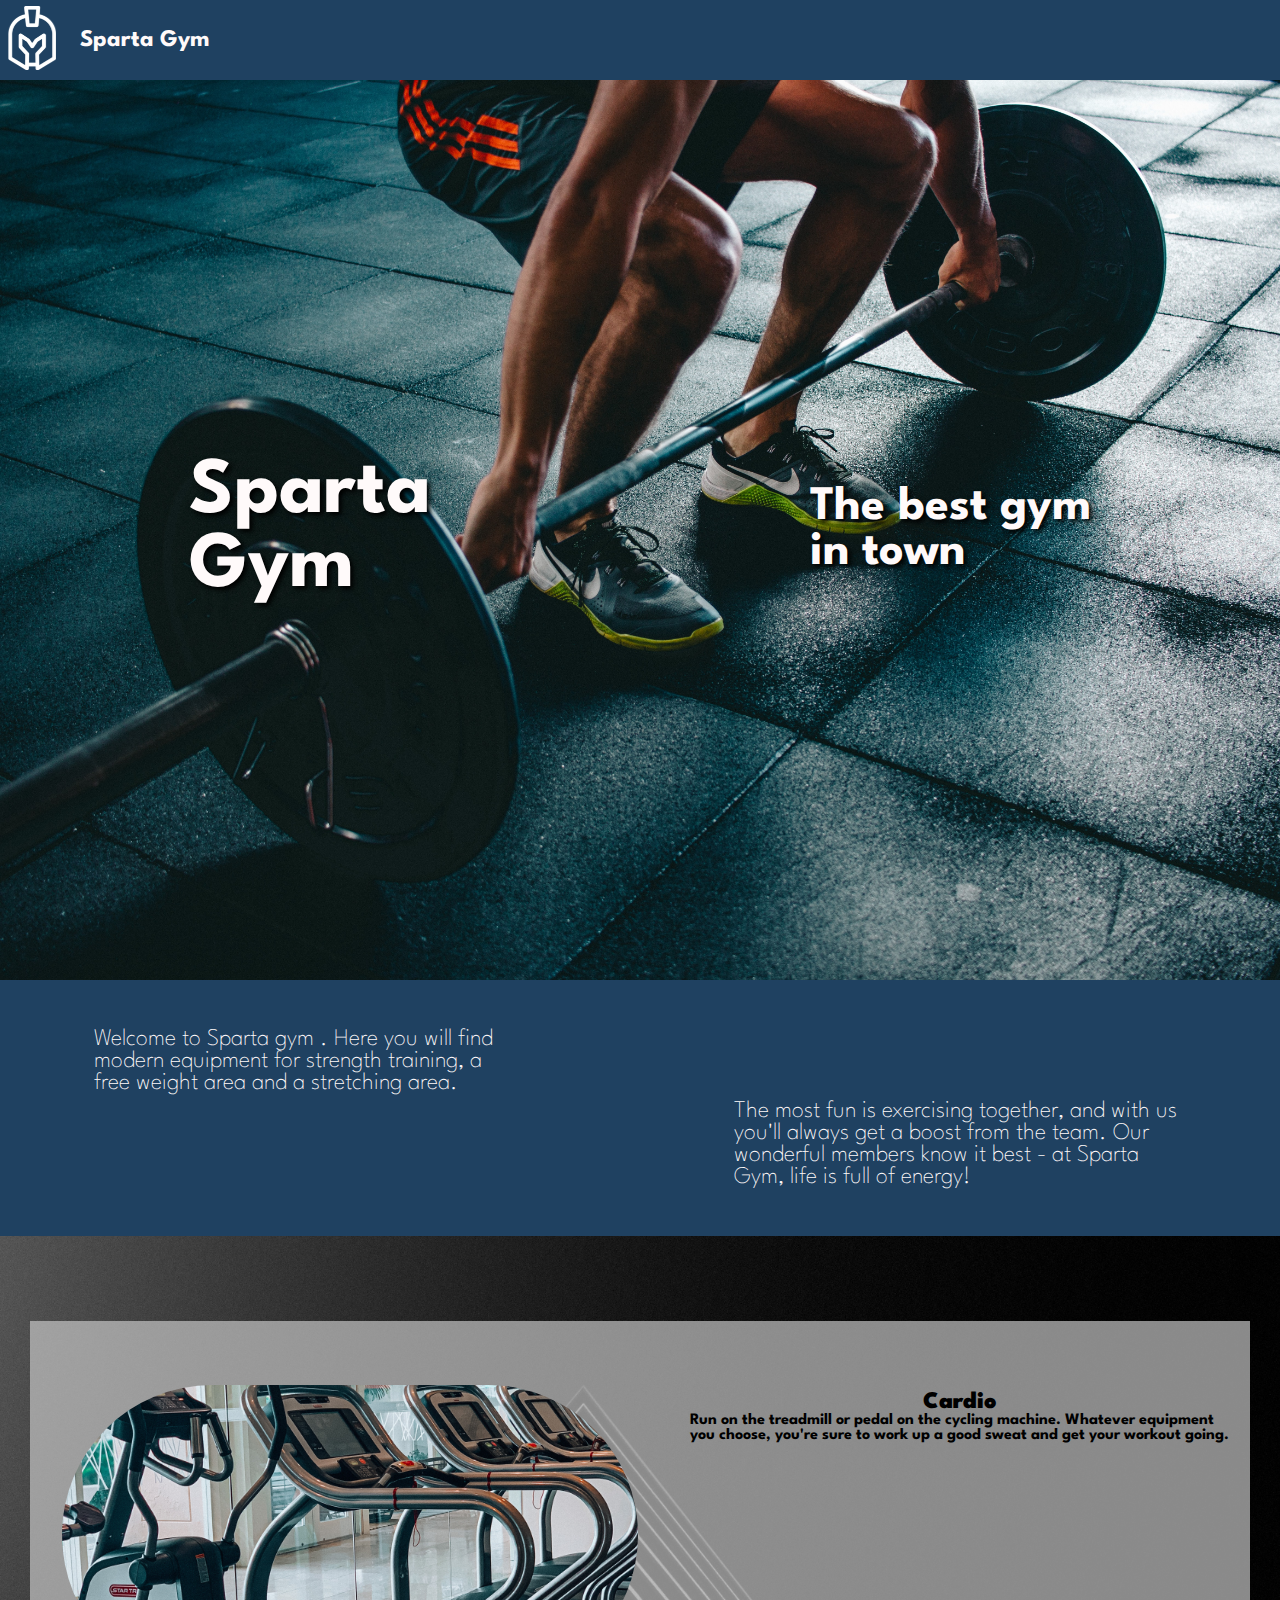
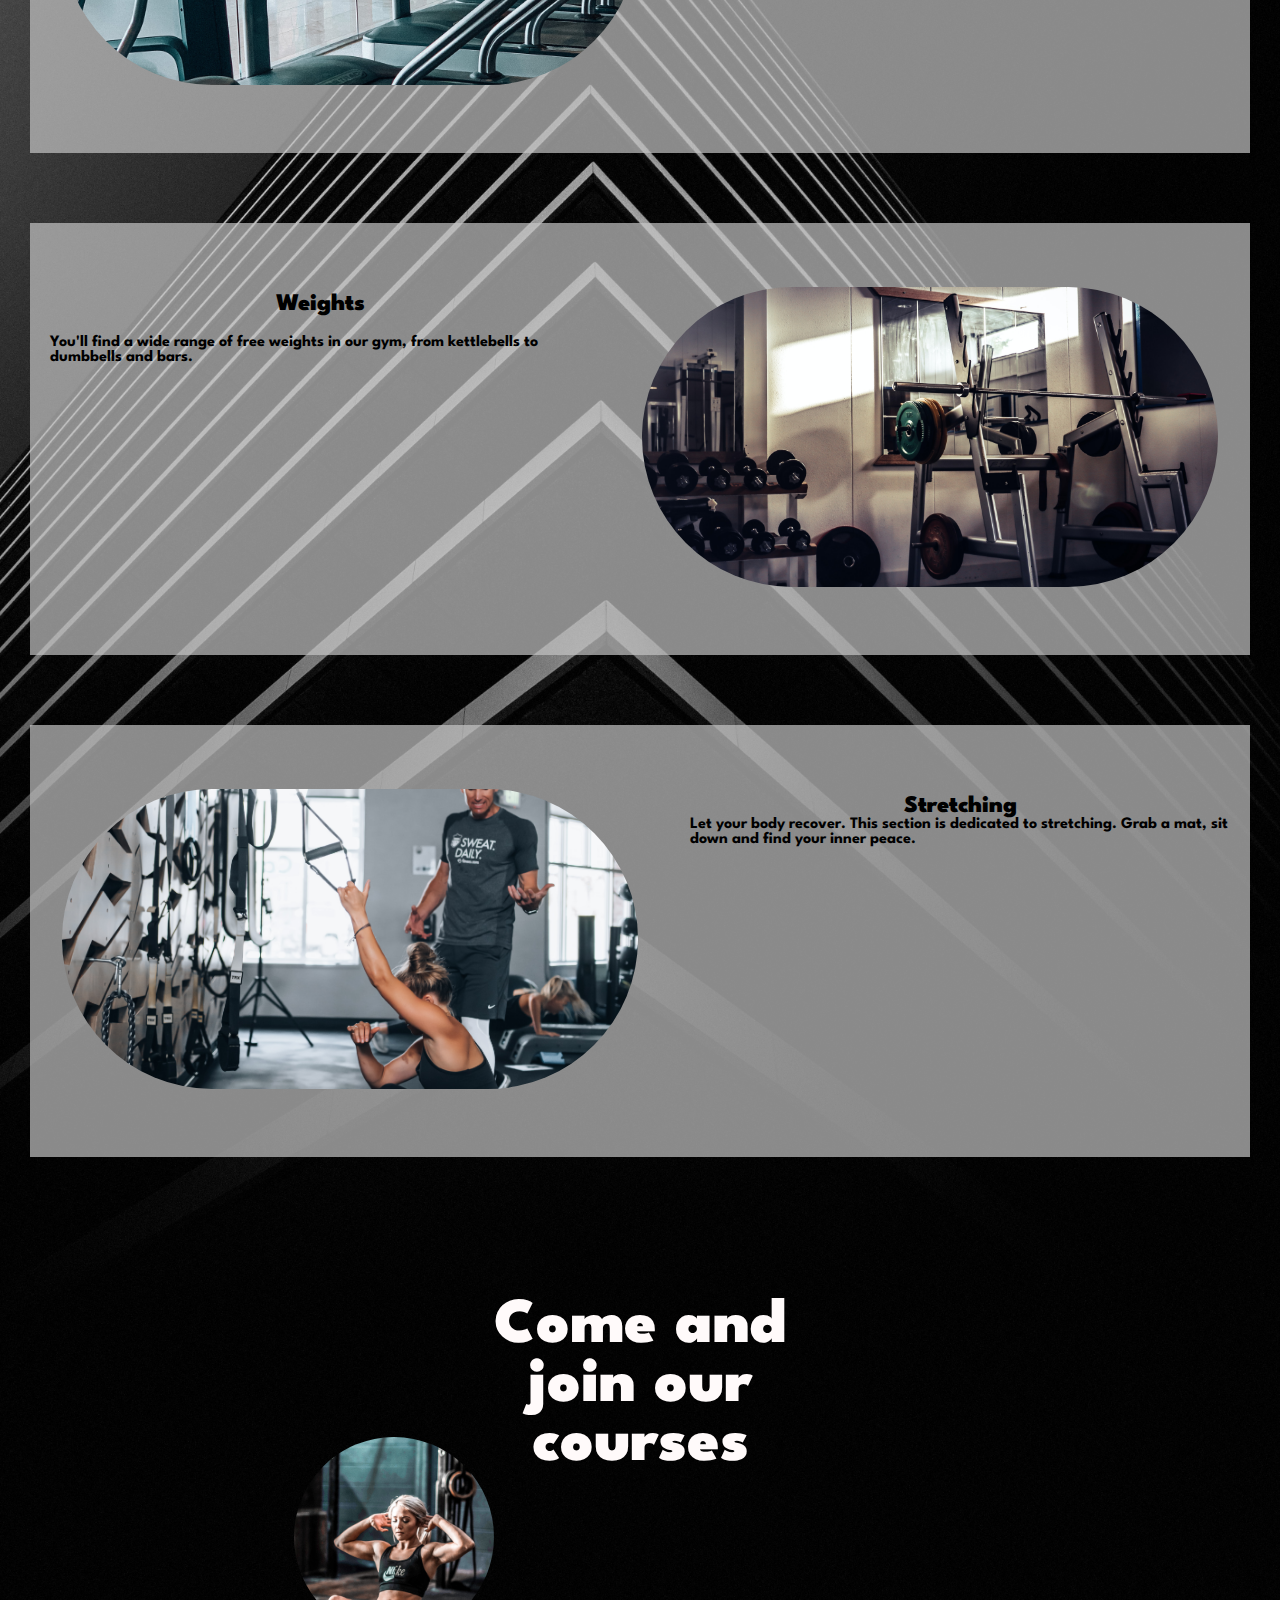
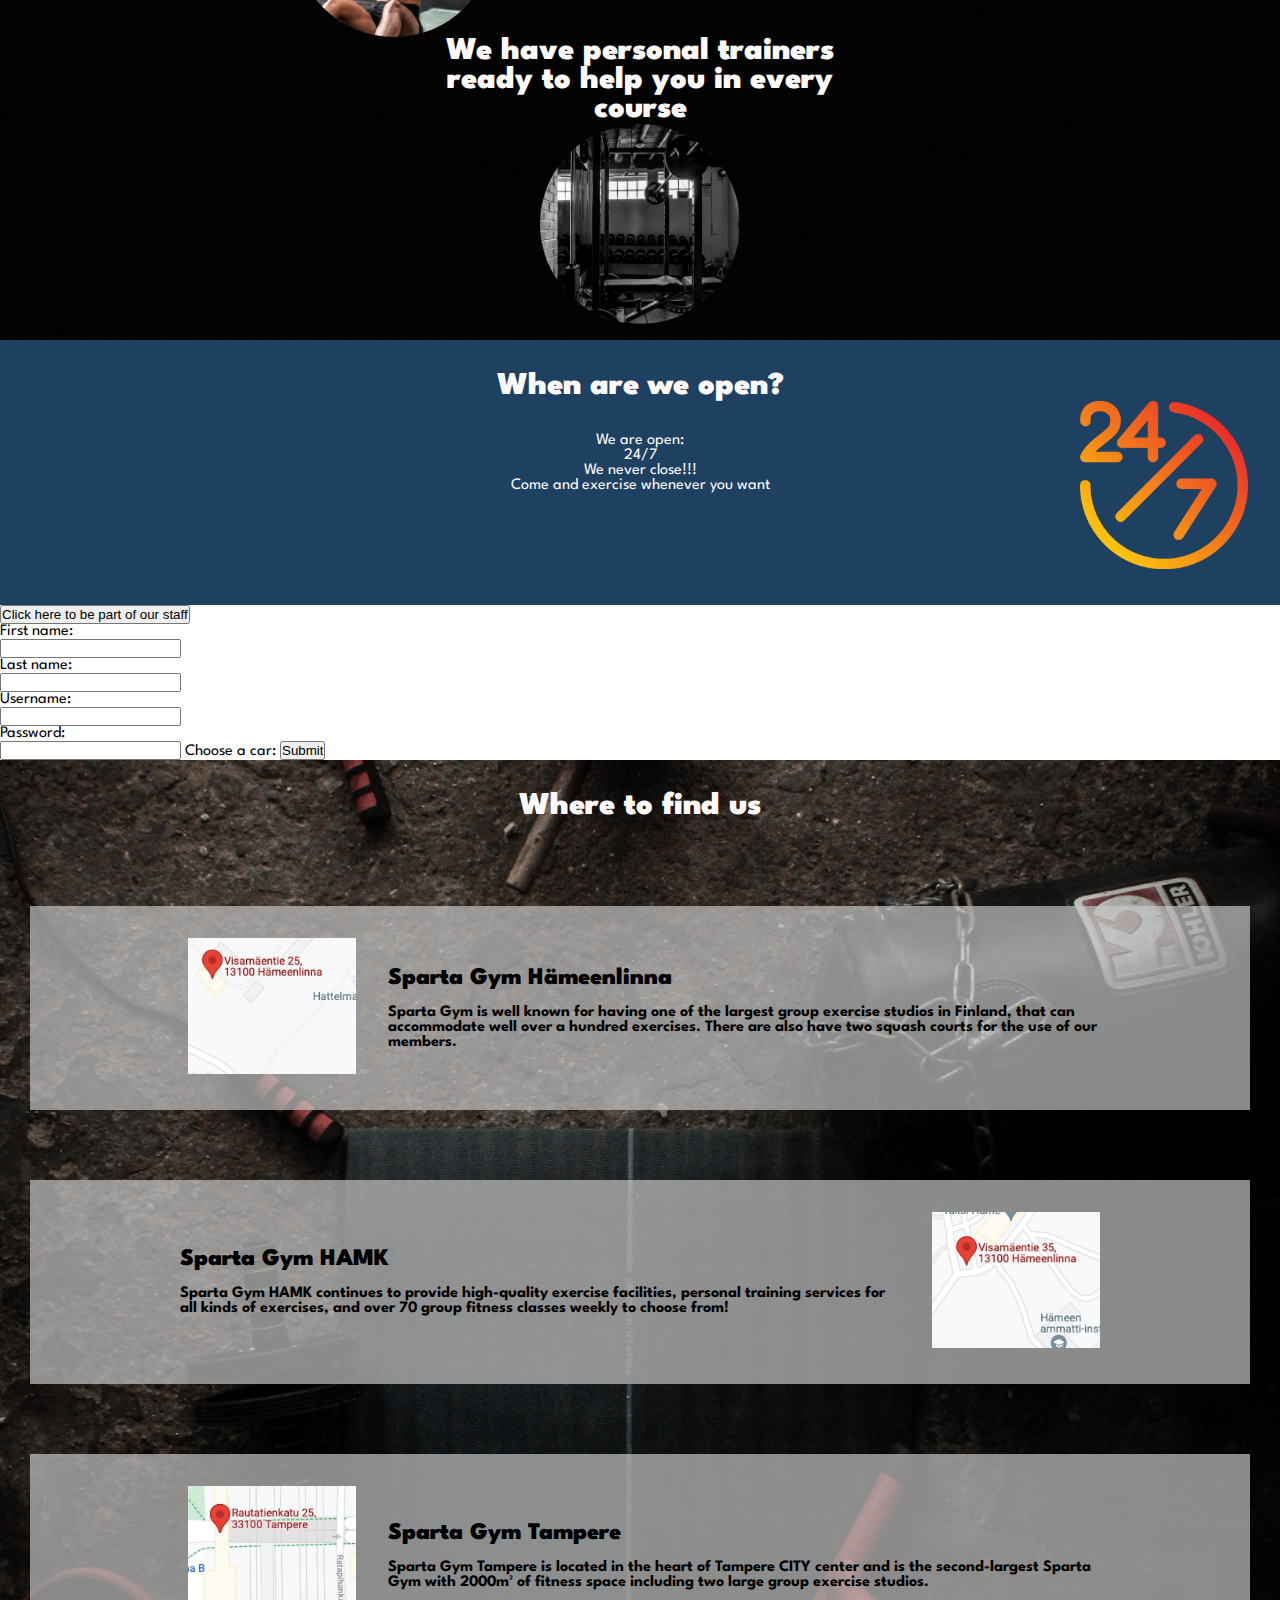
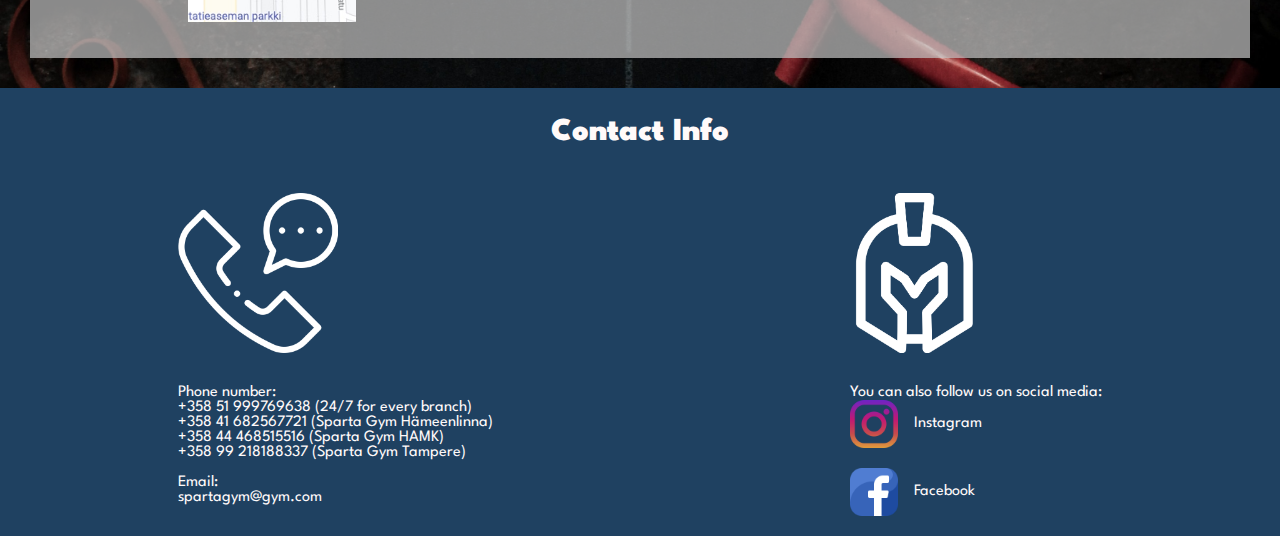
==== index.html @ ab19d2c0 "trying to make javaSript work" ====
<!DOCTYPE html>
<html lang="en">
<head>
    <meta charset="UTF-8">
    <meta http-equiv="X-UA-Compatible" content="IE=edge">
    <meta name="viewport" content="width=device-width, initial-scale=1.0">
    
    <link rel="stylesheet" href="/Css/CssStyling.css">
    <title>Sparta Gym</title>
    <link rel="stylesheet" href="/Css/project1.css">
    <link rel="stylesheet" href="/Css/csshanna.css">
</head>

<body>
    <header>
        <div class="logo-container">
          <a href=""><img class="logo" src="/images/spartan.png" alt="logo" ></a>
        </div>
        <h2 class="title"><a href="">Sparta Gym</a></h2>
    </header>
    <div class="intro-container">
        <div class="intro">Sparta<br>Gym</div>
        <div class="intro2">The best gym<br>in town</div>
    </div>

    <div class="introduction-container">
        <p class="txt1">Welcome to Sparta gym . 
            Here you will find modern equipment for strength training, a free weight area and a stretching area.</p>
        <p class="txt2">The most fun is exercising together, and with us you'll always get a boost from the team. Our wonderful members know it best - at Sparta Gym, life is full of energy!</p>   
    </div>

    <div class="middle_part">
        <div class="flex-container">
            <p><br></p>
            <div class="cardio">
                <div>
                    <img class="img_cardio" src="/images/Cardio_Image.jpg" alt="ImageCardio">
                </div>
                <div class="cardioText">
                    <h2 style="text-align: center;"><b>Cardio</b></h2>
                    <h4 >Run on the treadmill or pedal on the cycling machine. Whatever equipment you choose, you're sure to work up a good sweat and get your workout going.</h4>
                </div>
            </div>

            <div class="weights">
                <div class="weightText">
                    <h2 style="text-align: center;"><b>Weights</b></h2>
                    <h4 style="margin-top: 20px;">You'll find a wide range of free weights in our gym, from kettlebells to dumbbells and bars.</h4>
                </div>
                <div>
                    <img class="img_weight" src="/images/Weights.jpg" alt="ImageWeight">
                </div>
            </div>

            <div class="stretching">
                <div>
                    <img class="img_Stretch" src="/images/Stretching.jpg" alt="ImageStretch">
                </div>
                <div class="stretchText">
                    <h2 style="text-align: center;"><b>Stretching</b></h2>
                    <h4 >Let your body recover. This section is dedicated to stretching. Grab a mat, sit down and find your inner peace.</h4>    
                </div>
            </div>

            <div class="advertisement">
                <img class="smallImage1" src="/images/smallImage1.jpg" alt="girlDoingExercise">
                <h1 class="text1"><b>Come and<br>join our<br>courses</b></h1>
                <img class="smallImage2" src="/images/smallImage2.jpg" alt="Abs">
            </div>
            <div class="advertisement2">
                <h1 class="text2"><b>We have personal trainers<br>ready to help you in every<br>course</b></h1>
                <img style="flex-grow: 1;" class="smallImage3" src="/images/smallImage3.jpg" alt="Gym">
                <p></p>
            </div>
        </div>
    </div>
    
    <div class="openinginfo">
        <h1 class="openinfo"><b>When are we open?</b></h1>
        <div class="flex-container">
            <div class="open">
                <div>
                    <img class="openimg" style="opacity: 0;" src="/images/openimg.png" alt="Openimg">
                </div>
                <div class="textWithopen" style="flex-grow: 1;">
                    <p>We are open:<br>
                        24/7<br>
                        We never close!!!<br>
                        Come and exercise whenever you want<br></p>
                </div>
                <div>
                    <img class="openimg" src="/images/openimg.png" alt="Openimg">
                </div>
            </div>     
        </div>
    </div>

    <div class="Join us form">
        <script src="script.js">
            document.getElementById("button").onclick=newForm("formJoin");
        </script>
        <button type="button" id=""button>Click here to be part of our staff</button>
        <form class="formJoin" id="formJoin">
            <label for="fname">First name:</label><br>
            <input type="text" id="fname" name="fname"><br>
            <label for="lname">Last name:</label><br>
            <input type="text" id="lname" name="lname"><br>
            <label for="uname">Username:</label><br>
            <input type="text" id="uname" name="uname"><br>
            <label for="passw">Password:</label><br>
            <input type="text" id="passw" name="passw">
            <label for="cars">Choose a car:</label>
            <!-- <select id="cars" name="cars">
                <option value="volvo">Volvo</option>
                <option value="saab">Saab</option>
                <option value="fiat">Fiat</option>
                <option value="audi">Audi</option>
            </select> -->
            <input type="submit" value="Submit">
        </form>
    </div>

    <div class="after_middle">
        
        <h1 style="text-align: center; padding-top: 1em; color: snow;"><b>Where to find us</b></h1>
        
        <div class="flex-conainer">
            <p><br></p>
            <div class="hameenlinna">
                <div>
                   <a href="https://www.google.com/maps/place/Visamäentie+25,+13100+Hämeenlinna/@60.9809433,24.4652459,15z/data=!4m5!3m4!1s0x468e5d82758189e1:0xaae076d18a3ee01!8m2!3d60.980737!4d24.4750114"><img class="img_hml" src="/images/hmlmap.jpg" alt="hmlmap"></a>
                </div>
                <div class="hmltext">
                    <h2 ><b>Sparta Gym Hämeenlinna</b></h2>
                    <h4 style="margin-top: 1em;">Sparta Gym is well known for having one of the largest group exercise studios in Finland, that can accommodate well over a hundred exercises. There are also have two squash courts for the use of our members.</h4>
                </div>
            </div>

            <div class="hamk">
                <div class="hamktext">
                    <h2 ><b>Sparta Gym HAMK</b></h2>
                    <h4 style="margin-top: 1em;">Sparta Gym HAMK  continues to provide high-quality exercise facilities, personal training services for all kinds of exercises, and over 70 group fitness classes weekly to choose from!</h4>
                </div>
                <div>
                    <a href="https://www.google.com/maps/place/Visamäentie+25,+13100+Hämeenlinna/@60.9809433,24.4652459,15z/data=!4m5!3m4!1s0x468e5d82758189e1:0xaae076d18a3ee01!8m2!3d60.980737!4d24.4750114"><img class="img_hamk" src="/images/hamkmap.jpg" alt="hamkmap"></a>
                </div>
            </div>
    
            <div class="tre">
                <div>
                    <a href="https://www.google.com/maps/place/Rautatienkatu+25,+33100+Tampere/@61.4988947,23.7708341,17z/data=!3m1!4b1!4m5!3m4!1s0x468edf327e8f00b3:0x60b4c1089733abec!8m2!3d61.4988947!4d23.7730228"><img class="img_tre" src="/images/tremap.jpg" alt="tremap"></a>
                </div>
                <div class="tretext">
                    <h2 ><b>Sparta Gym Tampere</b></h2>
                    <h4 style="margin-top: 1em;">Sparta Gym Tampere is located in the heart of Tampere CITY center and is the second-largest Sparta Gym with 2000m² of fitness space including two large group exercise studios.</h4>
                </div>
            </div>
        </div>        
    </div>

    <div class="contactInfo">
        <h1 class="textInfo"><b>Contact Info</b></h1>
        <div class="flex-container">
            <div class="info">
                <div class="textWithInfo">
                    <img class="icon2" src="/images/telephone.png" alt="">
                    <p style="padding-top: 2em;">Phone number:<br>
                        +358 51 999769638 (24/7 for every branch)<br>
                        +358 41 682567721 (Sparta Gym Hämeenlinna)<br>
                        +358 44 468515516 (Sparta Gym HAMK)<br>
                        +358 99 218188337 (Sparta Gym Tampere)<br>
                        <br>
                        
                        Email:<br>
                        spartagym@gym.com</p>
                </div>
                <div class="socialMedia">
                    <img class="icon1" src="/images/spartan.png" alt="">
                    <p style="padding-top: 2em;">You can also follow us on social media:</p>
                    <div class="instagram">
                        <a href="https://www.instagram.com"><img class="instagramImg" src="/images/instagram.png" alt="instagramImg"></a>
                        <a href="https://www.instagram.com"><p style="padding-top: 1em;padding-left: 1em;">Instagram</p></a>
                    </div>
                    <div class="facebook">
                        <a href="https://www.facebook.com"><img class="facebookImg" src="/images/facebook.png" alt="facebookImg"></a>
                        <a href="https://www.facebook.com"><p style="padding-top: 1em;padding-left: 1em;">Facebook</p></a>
                    </div>
                </div>
            </div>
        </div>
    </div>
</body>
</html>
---- Css/CssStyling.css ----
@import url('https://fonts.googleapis.com/css2?family=Spartan&display=swap');

body
{
    margin-right: auto;
    margin-left: auto;
    font-family: 'Spartan', sans-serif;
}

img
{
    user-select: none;
    -webkit-user-drag: none;
}

.middle_part
{
    background: url("/images/Background_middle_part.jpg");
    font-family: 'Spartan', sans-serif;
    background-position: center right;
    background-repeat: no-repeat;
    background-size: cover;
}

.cardio
{
    background-color: rgba(196, 196, 196, 0.7);
    margin: 70px 30px 40px 30px;
    justify-content: space-around;
    display: flex;
    flex-wrap: wrap;
}
.img_cardio
{
    object-fit: cover;
    width: 45vw;
    max-width: 700px;
    max-height: 300px;
    margin: 4em 2em 4em 2em;
    border-radius: 300px;
}

.stretching
{
    background-color: rgba(196, 196, 196, 0.7);
    margin: 70px 30px 40px 30px;
    display: flex;
    flex-wrap: wrap;
    justify-content: space-around;
}
.img_Stretch
{
    object-fit: cover;
    width: 45vw;
    max-width: 700px;
    max-height: 300px;
    margin: 4em 2em 4em 2em;
    border-radius: 300px;
}

.weights
{
    background-color: rgba(196, 196, 196, 0.7);
    margin: 70px 30px 40px 30px;
    display: flex;
    justify-content: space-around;
    flex-wrap: wrap;
}
.img_weight
{
    object-fit: cover;
    width: 45vw;
    max-width: 700px;
    max-height: 300px;
    margin: 4em 2em 4em 2em;
    border-radius: 300px;
}

.text1
{
    margin-top: 100px;
    text-align: center;
    
    font-size: 64px;
    justify-content: center;
    color: snow;
}

.text2
{
    text-align: center;
    color: snow;
}

.cardioText
{
    margin: 70px 20px 20px 20px;
    max-width: 60vh;
}
.weightText
{
    margin: 70px 20px 20px 20px;
    max-width: 60vh;
}


.stretchText
{
    margin: 70px 20px 20px 20px;
    max-width: 60vh;
}

.advertisement
{
    display: flex;
    justify-content: center;
    flex-wrap: wrap;
}

.advertisement2
{
    display: flex;
    justify-content: center;
    flex-direction: column;
    padding-bottom: 1em;
}

.smallImage1
{
    margin-top: 15em;
    object-fit: cover;
    width: 29vw;
    height: 29vw;
    border-radius: 200px;
    max-width: 200px;
    max-height: 200px;
}

.smallImage2
{
    margin-top: 15em;
    object-fit: cover;
    width: 29vw;
    height: 29vw;
    border-radius: 200px;
    max-width: 200px;
    max-height: 200px;
}

.smallImage3
{
    object-fit: cover;
    object-fit: cover;
    width: 29vw;
    height: 29vw;
    border-radius: 200px;
    max-width: 200px;
    max-height: 200px;
    margin-left: auto;
    margin-right: auto;
}

.contactInfo
{
    background-color: #1F4161;
    color: snow;
}

.icon1
{
    display: flex;
    flex-direction: row;
    object-fit: cover;
    height: 10em;
    width: 8em;
    max-width: 200px;
    max-height: 200px;
}
.icon2
{
    display: flex;
    flex-direction: row;
    object-fit: cover;
    height: 10em;
    width: 10em;
    max-width: 200px;
    max-height: 200px;
}

.textInfo
{
    text-align: center;
    padding-top: 30px;
    padding-bottom: 30px;

}

.info
{
    padding-top: 1em;
    padding-bottom: 1em;
    display: flex;
    justify-content: space-around;
    flex-wrap: wrap;
}

.instagramImg
{
    width: 3em;
    height: 3em;
    object-fit: cover;
    max-width: 100px;
    max-height: 100px;
}
.instagram
{
    display: flex;
    padding-bottom: 1em;
}

.facebookImg
{
    width: 3em;
    height: 3em;
    object-fit: cover;
    max-width: 100px;
    max-height: 100px;
}
.facebook
{
    display: flex;
}

a
{
    color: snow;
    text-decoration: none;
}
a:hover
{
    color: snow;
}
---- Css/project1.css ----
* {
  margin: 0;
  padding: 0;
  box-sizing: border-box;
}

header {
  display: flex;
  height: 5em;
  color: snow;
  background: #1f4161;
  width: 100%;
  flex-direction: row;
}

.title {
  font-weight: bold;
  padding-left: 1em;
  display: flex;
  align-items: center;
}
.logo {
  height: 4em;
  width: 3em;
  margin-top: 6px;
  margin-left: 0.5em;
  object-fit: cover;
}

.intro-container {
  display: flex;
  flex-direction: row;
  height: 100vh;
  max-height: 100rem;
  color: snow;
  user-select: none;
  background: url("/images/bigImage.jpg");
  background-size: cover;
  align-items: center;
  justify-content: space-around;
  background-repeat: no-repeat;
  background-position: center;
  flex-wrap: wrap;
  text-shadow: 3px 3px 5px black;
}
.intro {
  font-size: 5em;
  font-weight: bold;
}
.intro2 {
    font-size: 3em;
    font-weight: bold;
}
.introduction-container{
    display: flex;
    justify-content: space-around;
    flex-direction: row;
    background: #1f4161;
    color: snow;
    font-size: 1.5em;
    font-weight: lighter;
    flex-wrap: wrap;
}
.txt1{
    margin-top: 2em;
    padding-left: 1em;
    padding-right: 2em;
    max-width: 500px;
}
.txt2{
    margin-top: 5em;
    max-width: 500px;
    padding-right: 1em;
    padding-bottom: 2em;
    padding-left: 1em;
}
---- Css/csshanna.css ----
.openinginfo
{
    background-color: #1F4161;
    color: snow;
    
}

.openinfo
{
    text-align: center;
    padding-top: 1em;
}

.open
{
    text-align: center;
    display: flex;
    justify-content: center;
    flex-direction: row;
}

.textWithopen
{   
    text-align: center;
    padding-top: 2em;
    padding-bottom: 2em;
}



.after_middle
{
    background-image: url("/images/pedro-araujo-PDjYClxmnyk-unsplash.jpg");
    color: black;
    background-position: center;
    background-repeat: no-repeat;
    background-size: cover;
    height: 100%;
    padding-bottom: 30px;
}

.hameenlinna
{
    background-color: rgba(196, 196, 196, 0.7);
    margin: 70px 30px 40px 30px;
    display: flex;
    align-items: center;
    justify-content: center;
    flex-wrap: wrap;
}

.hmltext
{
    margin-left: 2em;
    margin-right: 1em;
    padding-top: 1em;
    padding-bottom: 1em;
    max-width: 80vh;
}

.img_hml
{
    object-fit: cover;
    width: 20em;
    max-width: 200px;
    max-height: 200px;
    padding-left: 2rem;
    padding-top: 2em;
    padding-bottom: 2em;
}

.tre {
    background-color: rgba(196, 196, 196, 0.7);
    margin: 70px 30px 0px 30px;
    display: flex;
    align-items: center;
    justify-content: center;
    flex-wrap: wrap;
}

.tretext
{
    margin-left: 2em;
    margin-right: 1em;
    padding-top: 1em;
    padding-bottom: 1em;
    max-width: 80vh;
}

.img_tre
{
    object-fit: cover;
    width: 20em;
    max-width: 200px;
    max-height: 200px;
    padding-left: 2rem;
    padding-top: 2em;
    padding-bottom: 2em;
}

.hamk
{
    background-color: rgba(196, 196, 196, 0.7);
    margin: 70px 30px 40px 30px;
    display: flex;
    align-items: center;
    justify-content: center;
    padding-left: 1em;
    flex-wrap: wrap;
}

.hamktext
{
    padding-top: 1em;
    margin-left: 1em;
    margin-right: 2em;
    padding-bottom: 1em;
    max-width: 80vh;
}

.openimg
{
    object-fit: cover;
    width: 29vw;
    max-width: 200px;
    max-height: 200px;
    padding-right: 2rem;
    padding-bottom: 2em;
}

.img_hamk
{
    object-fit: cover;
    width: 20em;
    max-width: 200px;
    max-height: 200px;
    padding-right: 2rem;
    padding-top: 2em;
    padding-bottom: 2em;
}
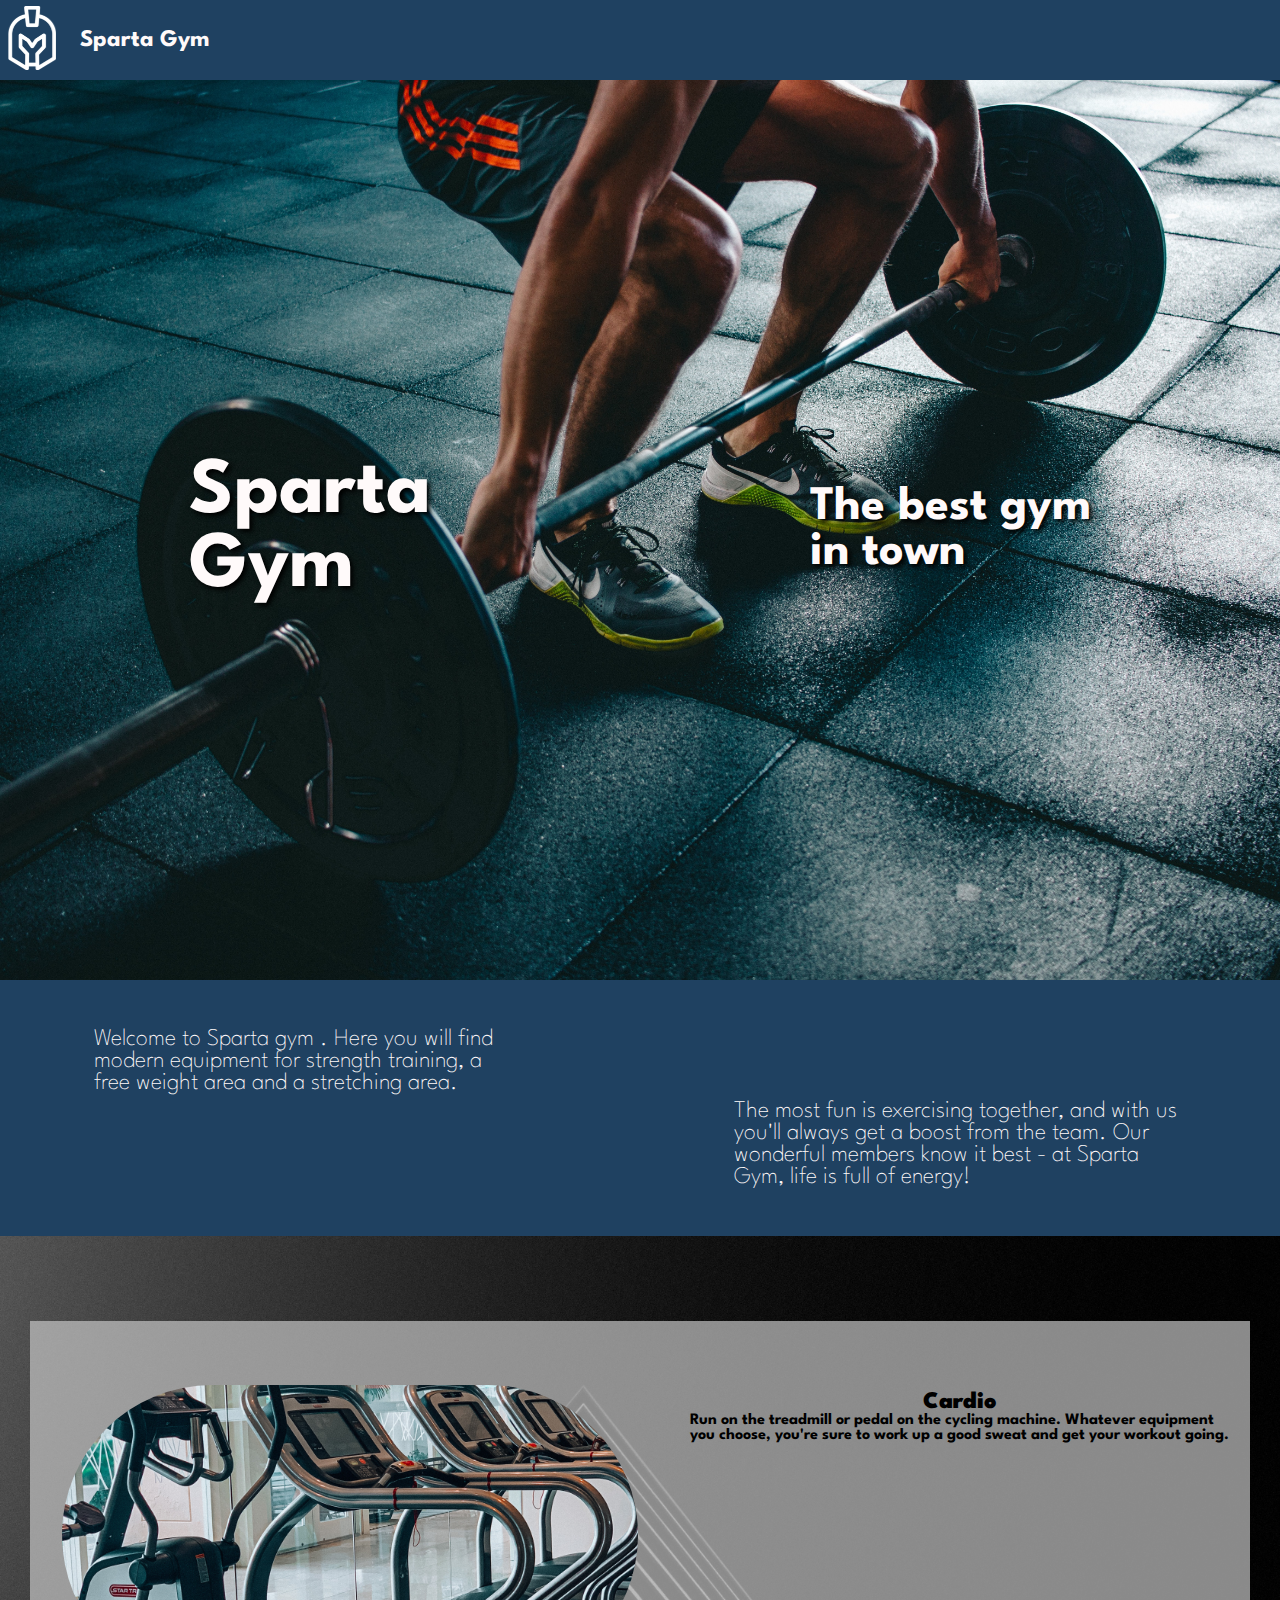
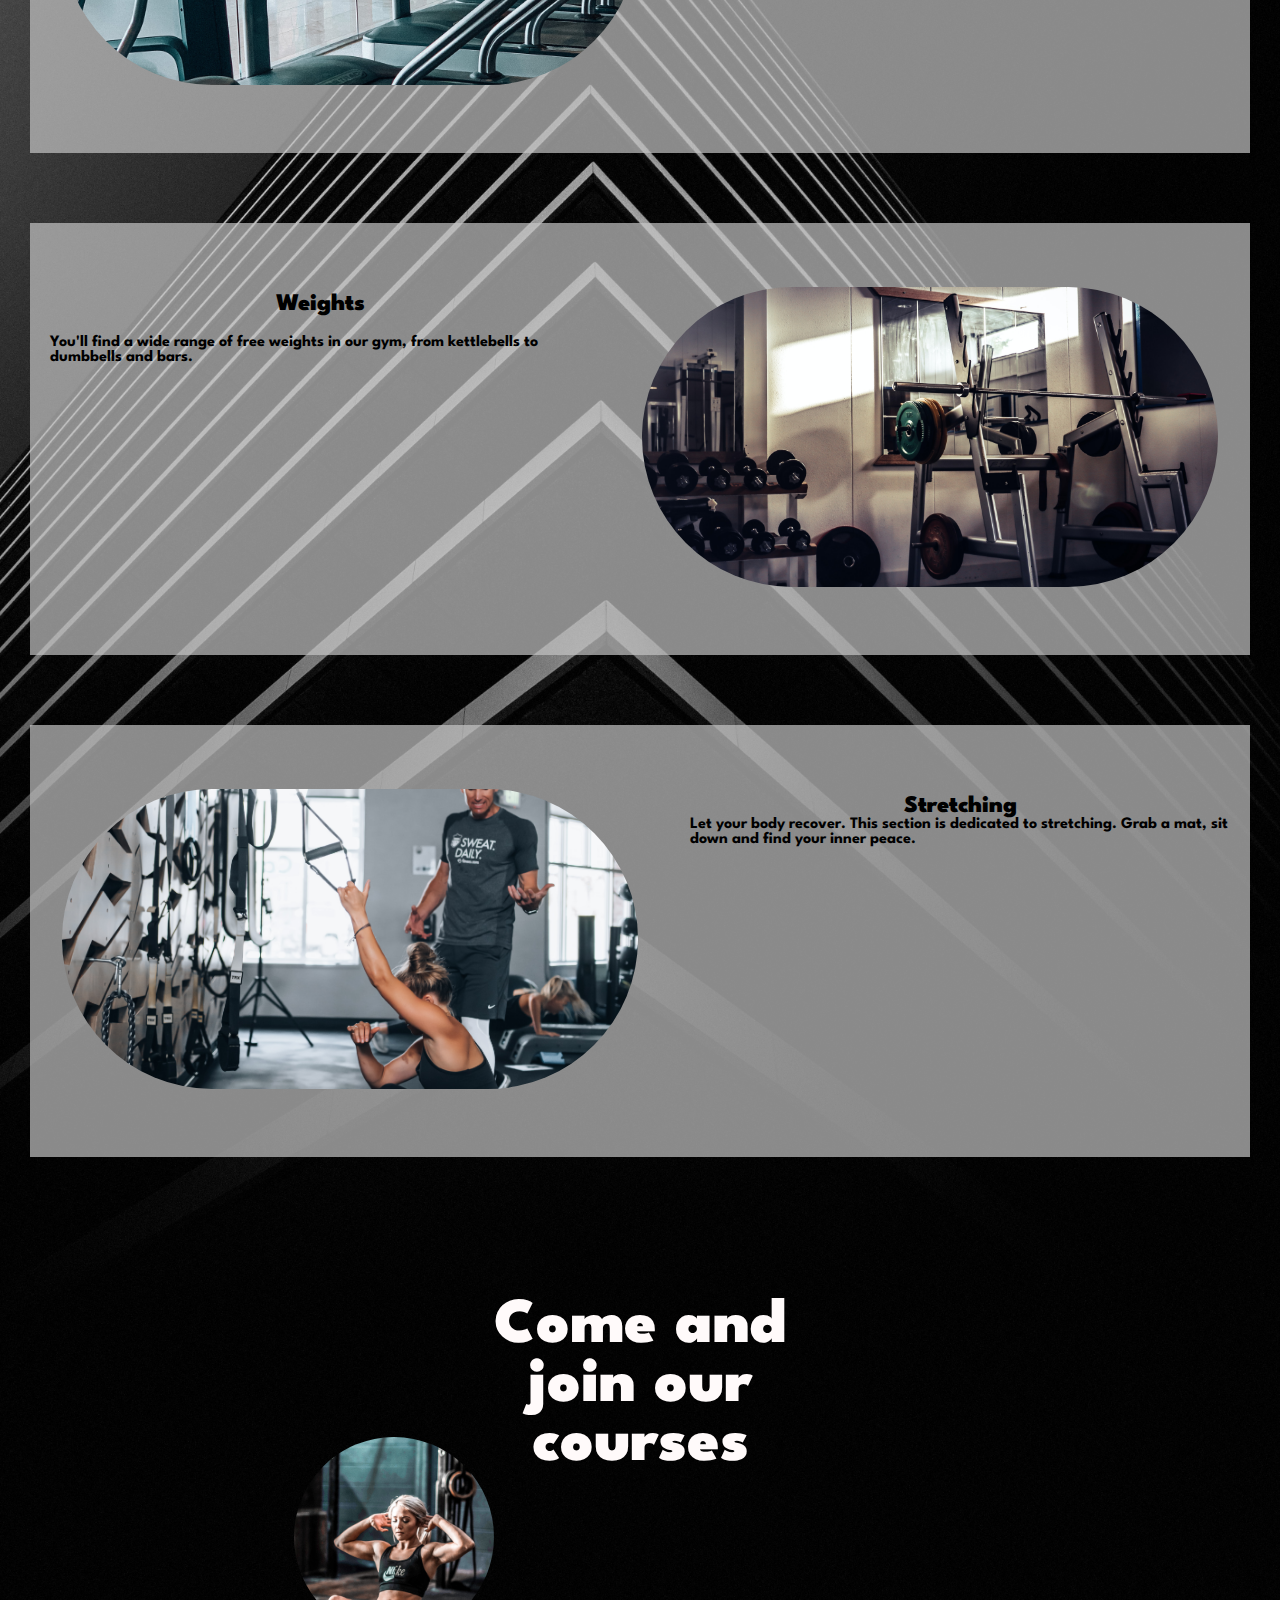
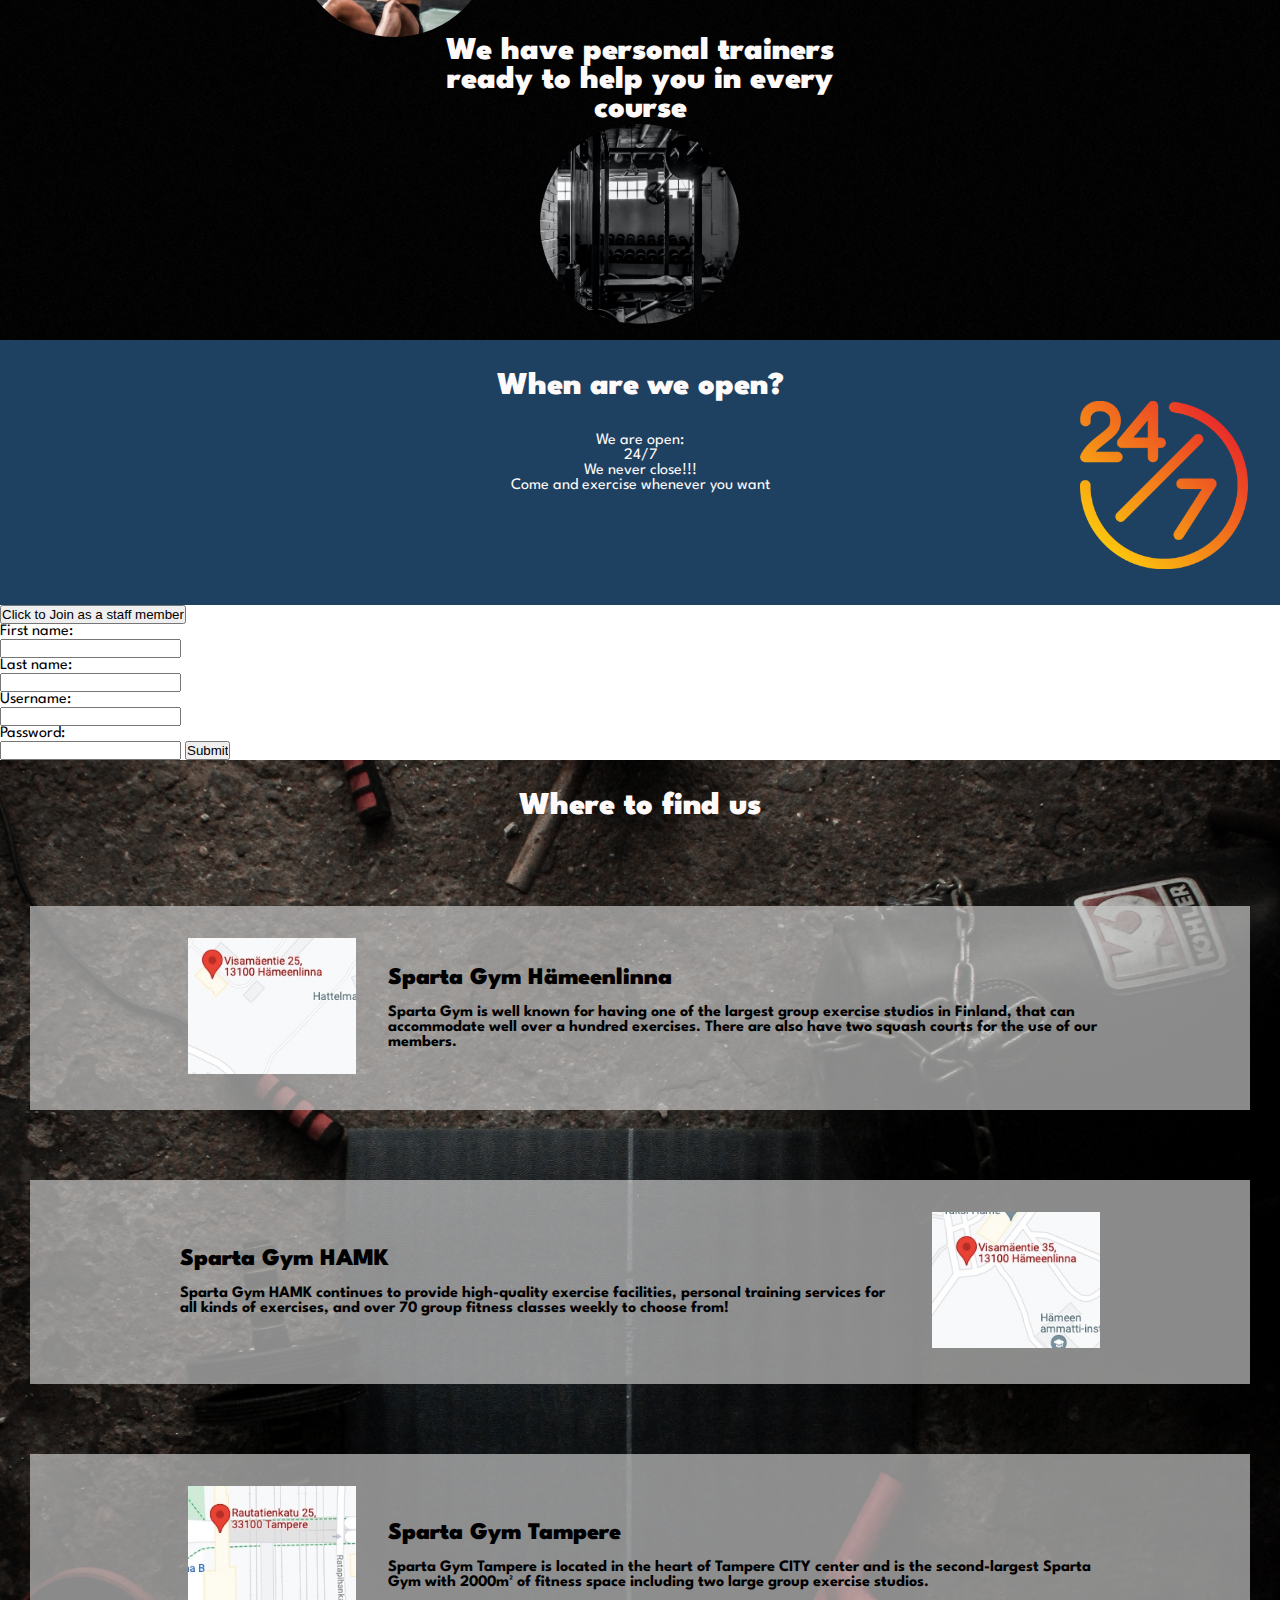
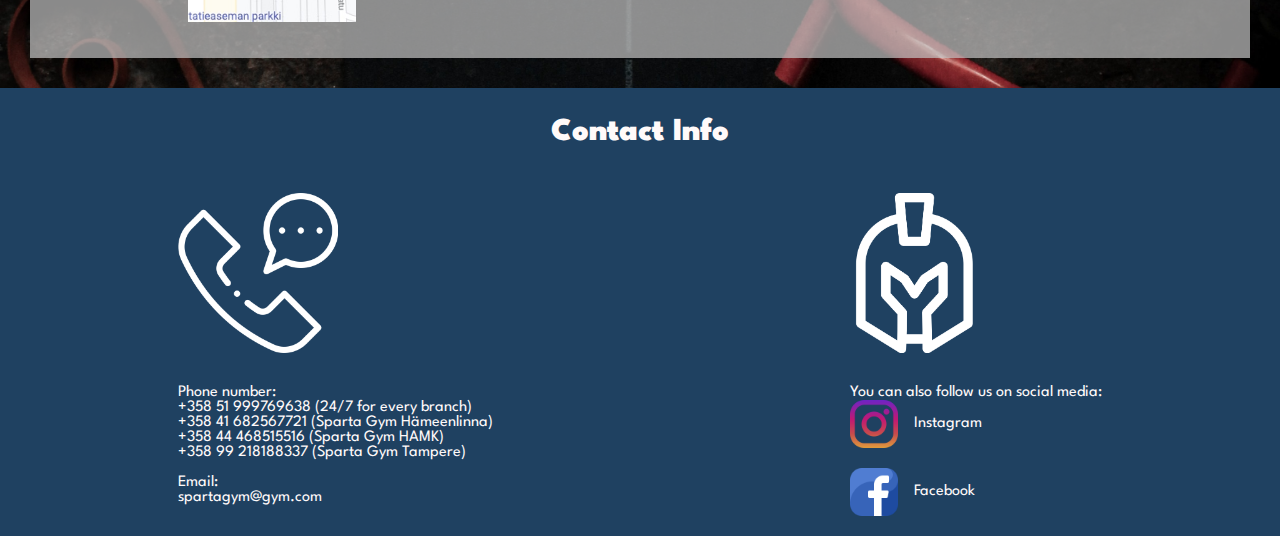
==== commit d7abd4eb: "First possible implementation of javaScript" ====
--- a/index.html
+++ b/index.html
@@ -9,6 +9,7 @@
     <title>Sparta Gym</title>
     <link rel="stylesheet" href="/Css/project1.css">
     <link rel="stylesheet" href="/Css/csshanna.css">
+    <script src="scripts.js"></script>
 </head>
 
 <body>
@@ -96,10 +97,8 @@
     </div>
 
     <div class="Join us form">
-        <script src="script.js">
-            document.getElementById("button").onclick=newForm("formJoin");
-        </script>
-        <button type="button" id=""button>Click here to be part of our staff</button>
+    
+        <button id="qaz">Click to Join as a staff member</button>
         <form class="formJoin" id="formJoin">
             <label for="fname">First name:</label><br>
             <input type="text" id="fname" name="fname"><br>
@@ -109,8 +108,8 @@
             <input type="text" id="uname" name="uname"><br>
             <label for="passw">Password:</label><br>
             <input type="text" id="passw" name="passw">
-            <label for="cars">Choose a car:</label>
-            <!-- <select id="cars" name="cars">
+            <!-- <label for="cars">Choose a car:</label>
+            <select id="cars" name="cars">
                 <option value="volvo">Volvo</option>
                 <option value="saab">Saab</option>
                 <option value="fiat">Fiat</option>
@@ -189,5 +188,21 @@
             </div>
         </div>
     </div>
+    <script>
+        var switchForm=true;
+        document.getElementById("qaz").onclick = function() {newForm() };
+        function newForm(){
+            if(switchForm){
+                document.getElementById("qaz").innerHTML = "Click to Join as a customer";
+                document.getElementById("formJoin").innerHTML = '<form class="formJoin" id="formJoin"><label for="fname"> name:</label><br><input type="text" id="fname" name="fname"><br><label for="lname">Last name:</label><br><input type="text" id="lname" name="lname"><br><label for="uname">Username:</label><br><input type="text" id="uname" name="uname"><br><label for="passw">Password:</label><br><input type="text" id="passw" name="passw"><input type="submit" value="Submit"></form>';  
+            }
+            else{
+                document.getElementById("qaz").innerHTML = "Click to Join as a staff member";
+                document.getElementById("formJoin").innerHTML = '<form class="formJoin" id="formJoin"><label for="fname">First name:</label><br><input type="text" id="fname" name="fname"><br><label for="lname">Last name:</label><br><input type="text" id="lname" name="lname"><br><label for="uname">Username:</label><br><input type="text" id="uname" name="uname"><br><label for="passw">Password:</label><br><input type="text" id="passw" name="passw"><input type="submit" value="Submit"></form>';  
+            }
+            switchForm = !switchForm;
+        };
+        
+    </script>
 </body>
 </html>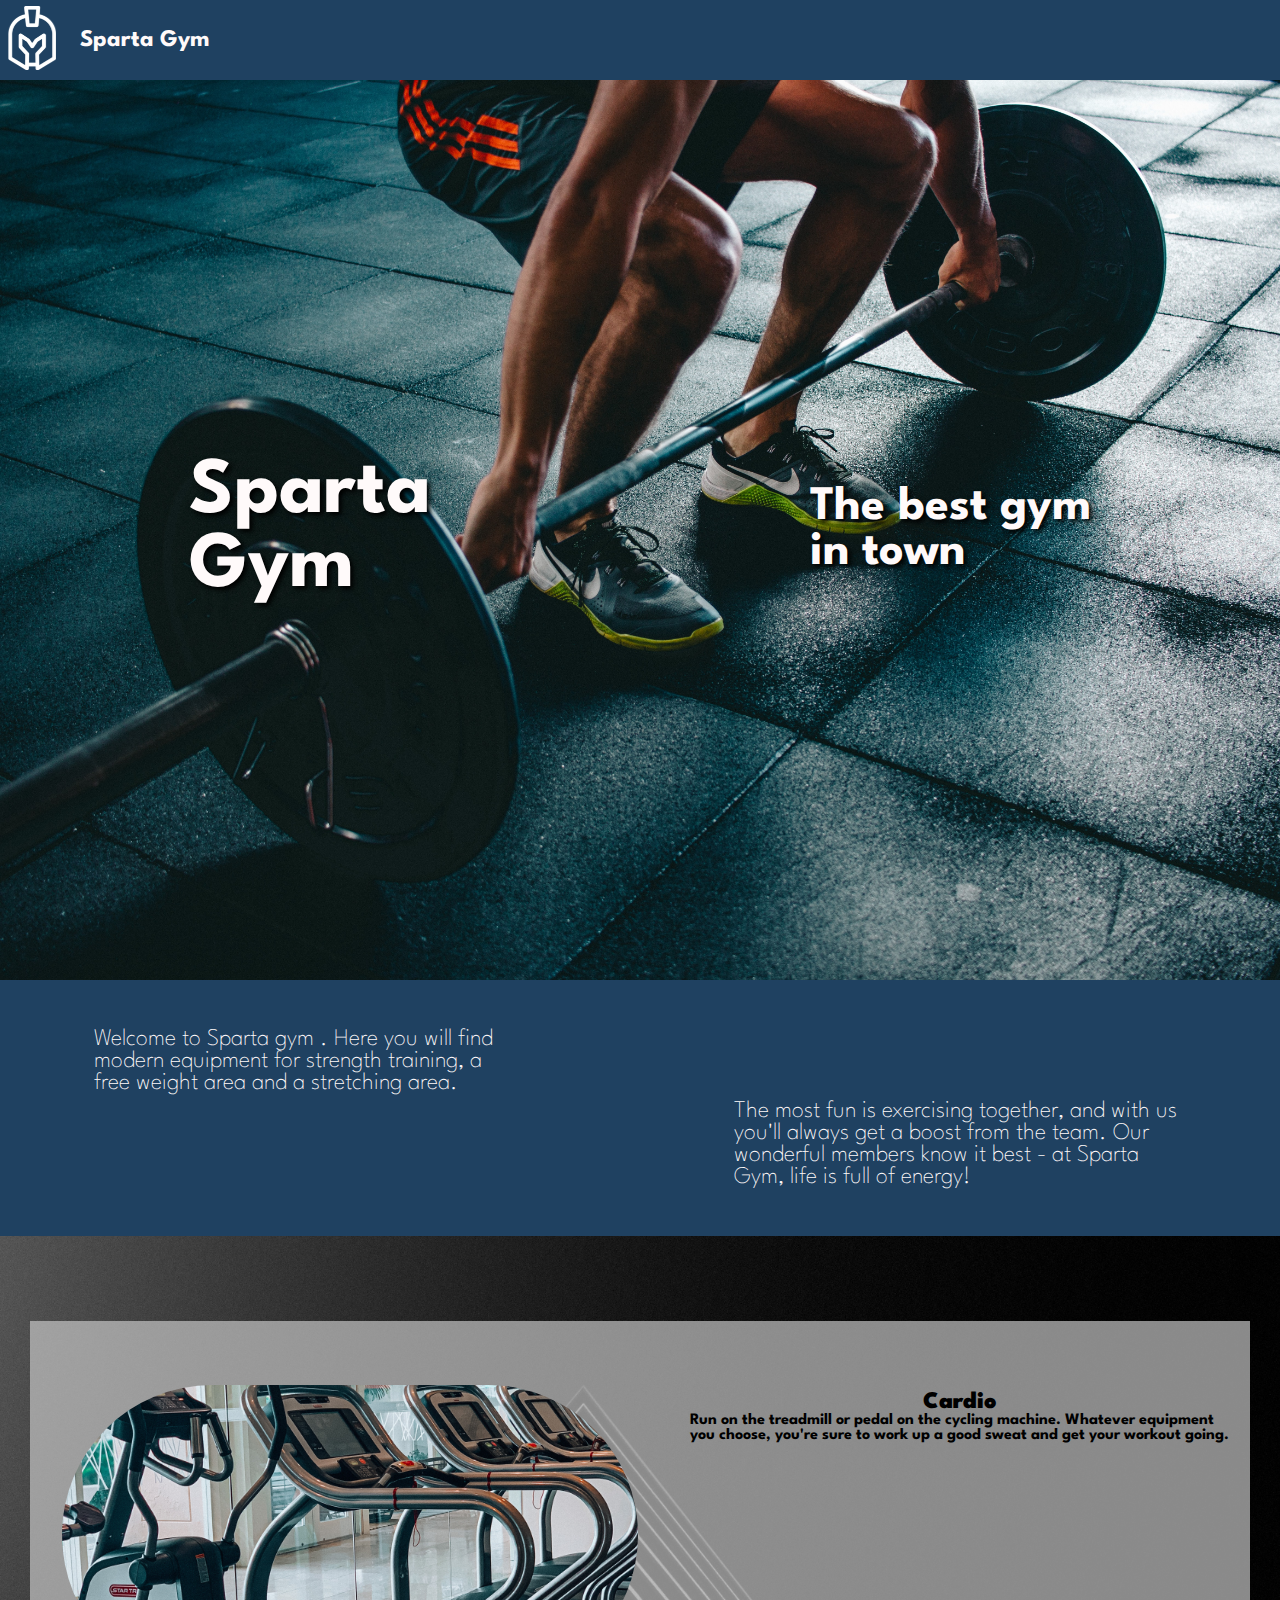
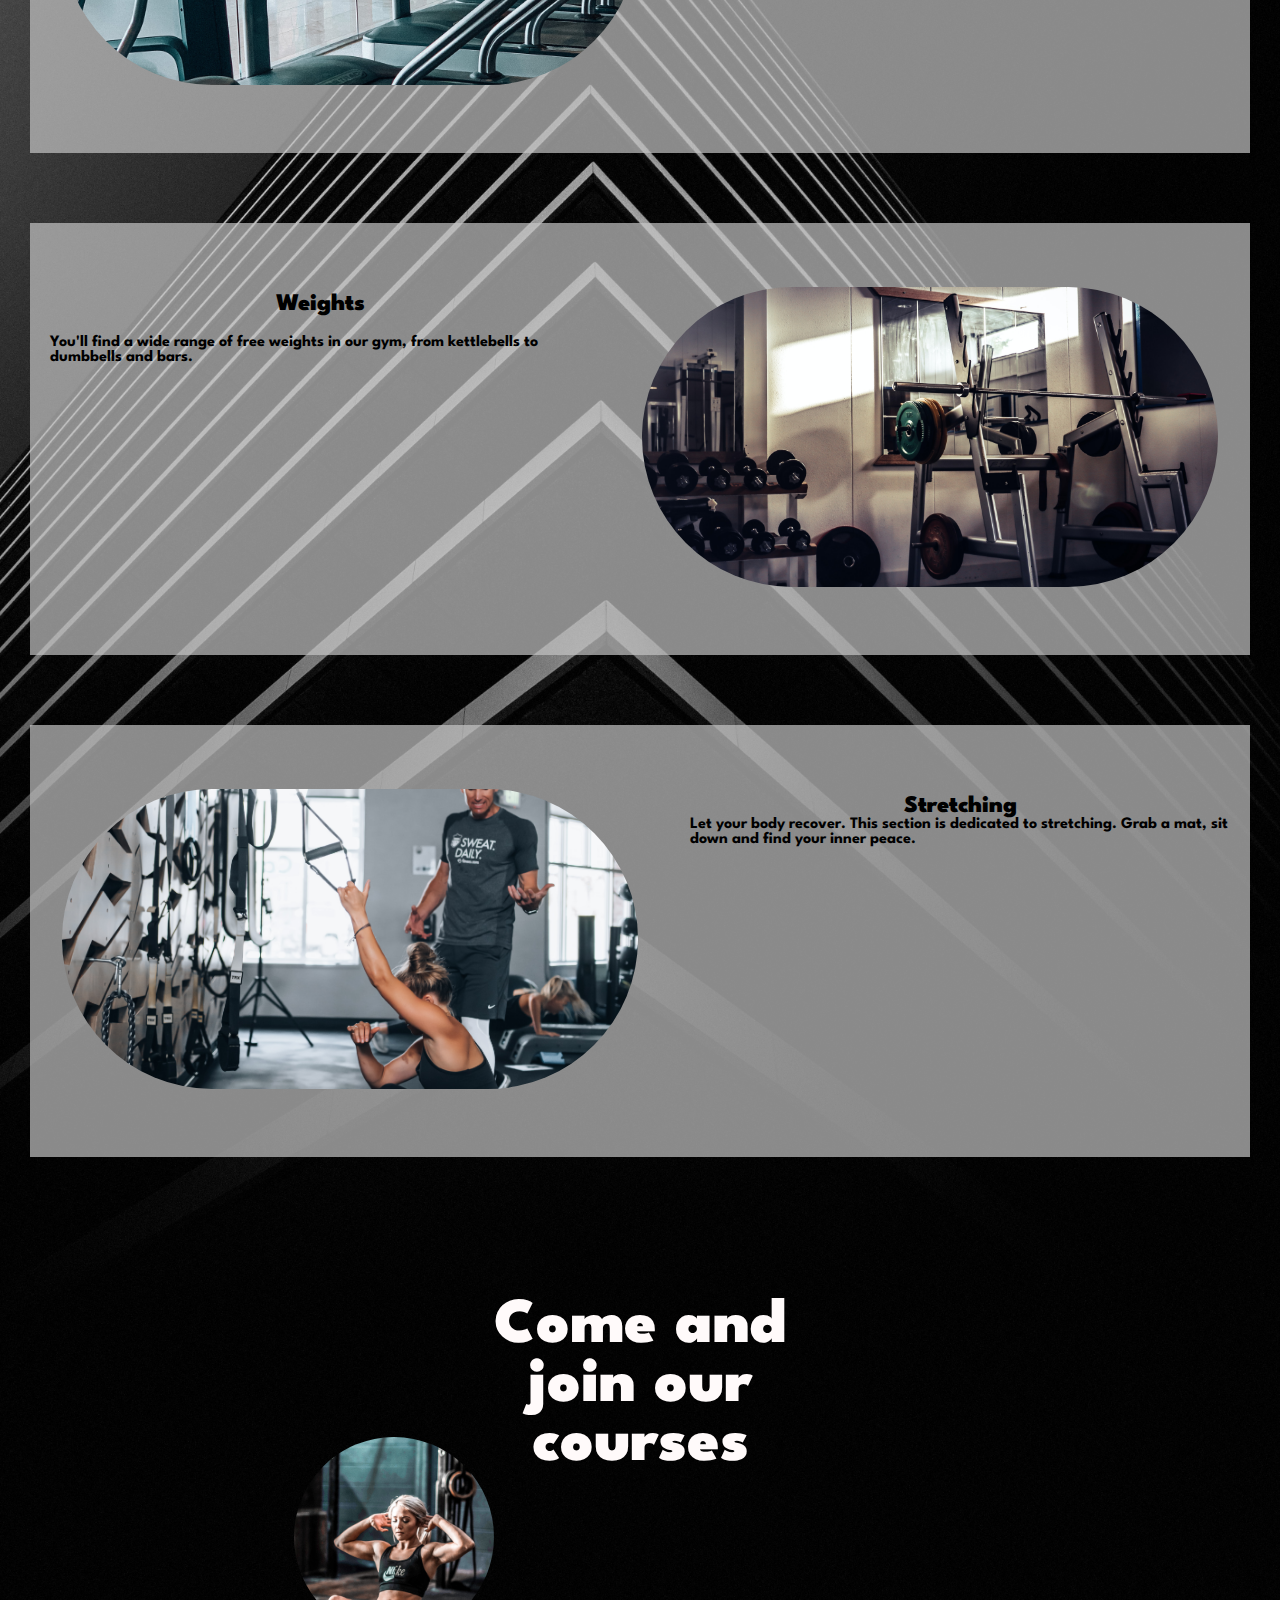
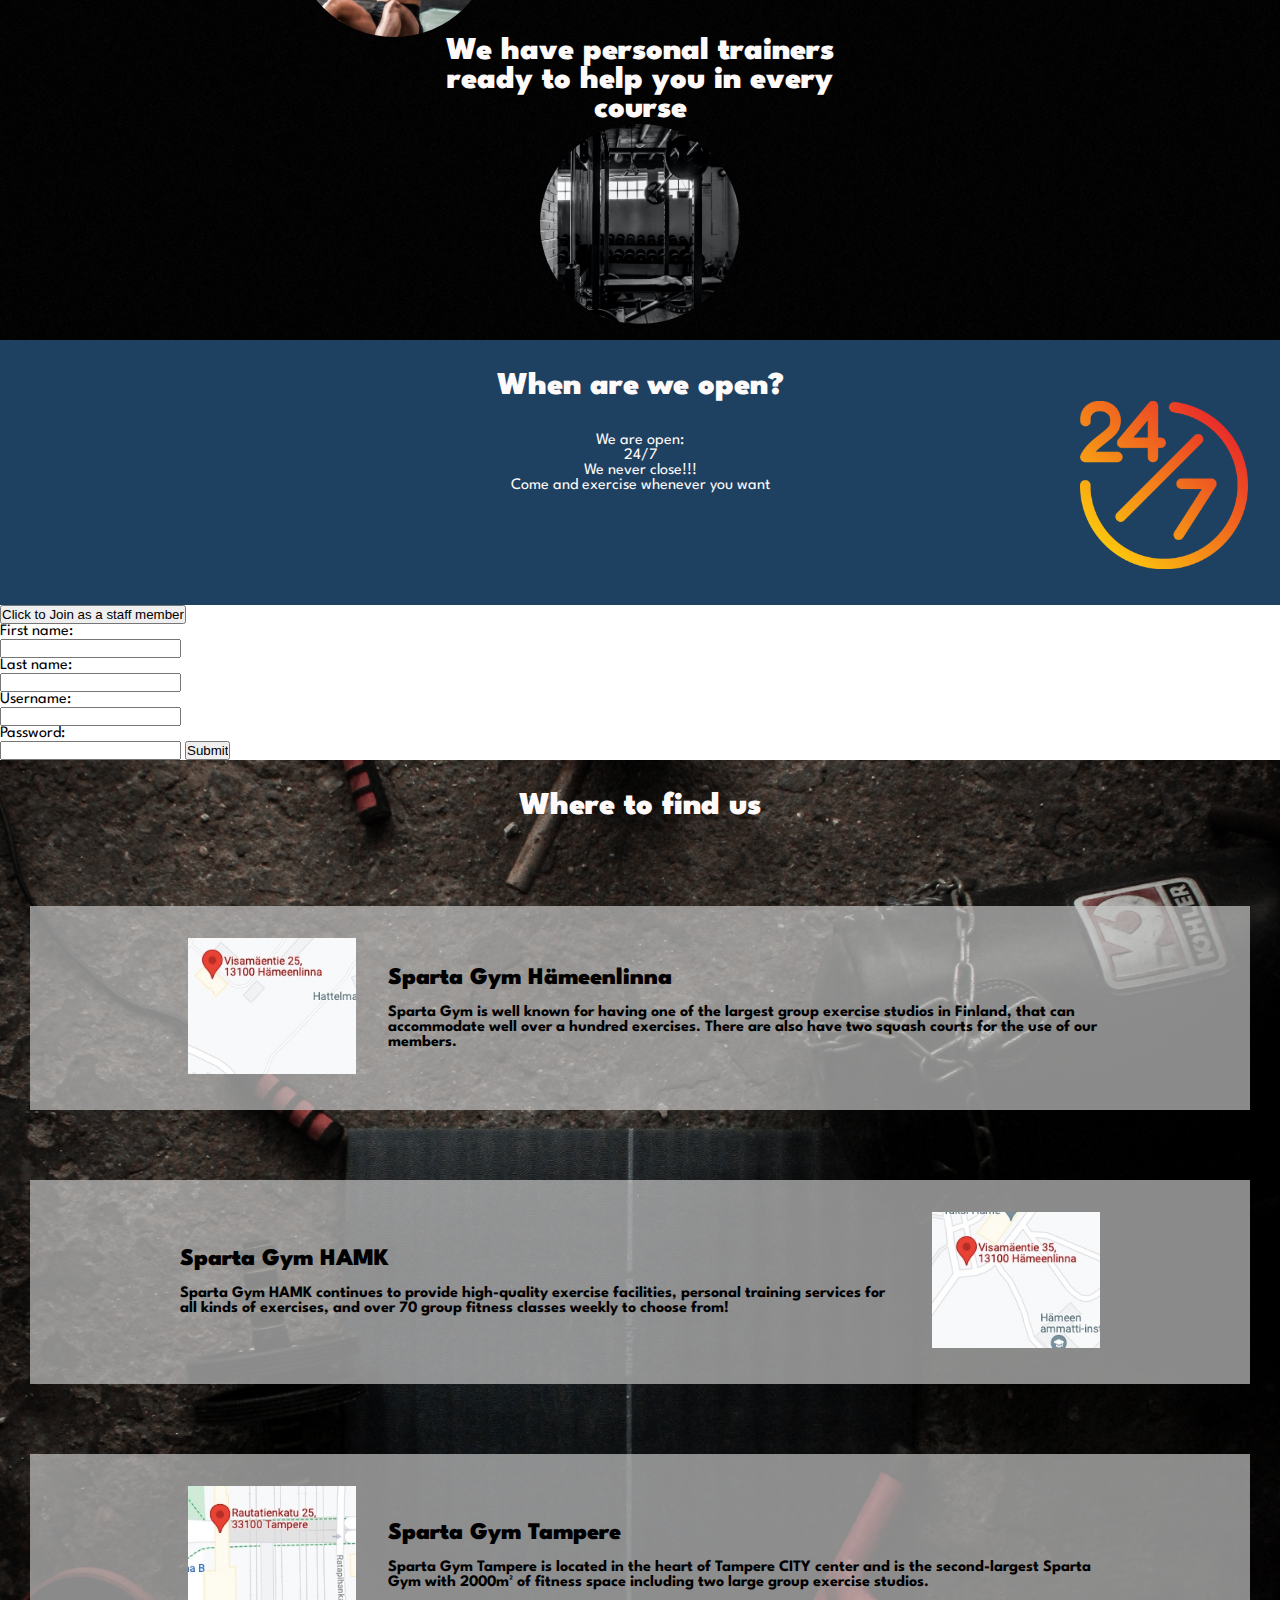
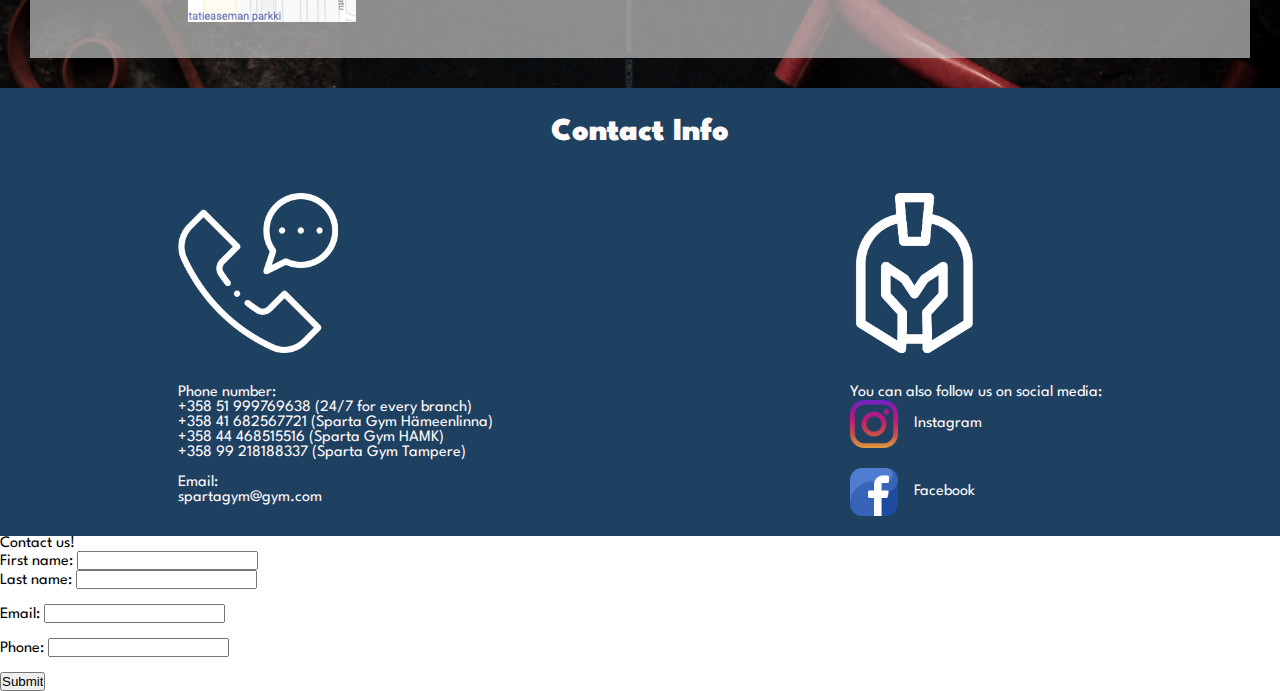
==== commit b1f842ff: "Update index.html" ====
--- a/index.html
+++ b/index.html
@@ -204,5 +204,21 @@
         };
         
     </script>
+
+<p>Contact us!</p>
+<form id="contact" action="db.php">
+    First name: <input type="text" name="fname"><br>
+    Last name: <input type="text" name="lname"><br><br>
+    Email: <input type="text" name="email"><br><br>
+    Phone: <input type="text" name="phone"><br><br>
+    <input type="button" onclick="contactform()" value="Submit">
+  </form>
+  
+  <script>
+  function contactform() {
+    document.getElementById("contact").submit();
+  }
+  </script>
+    
 </body>
 </html>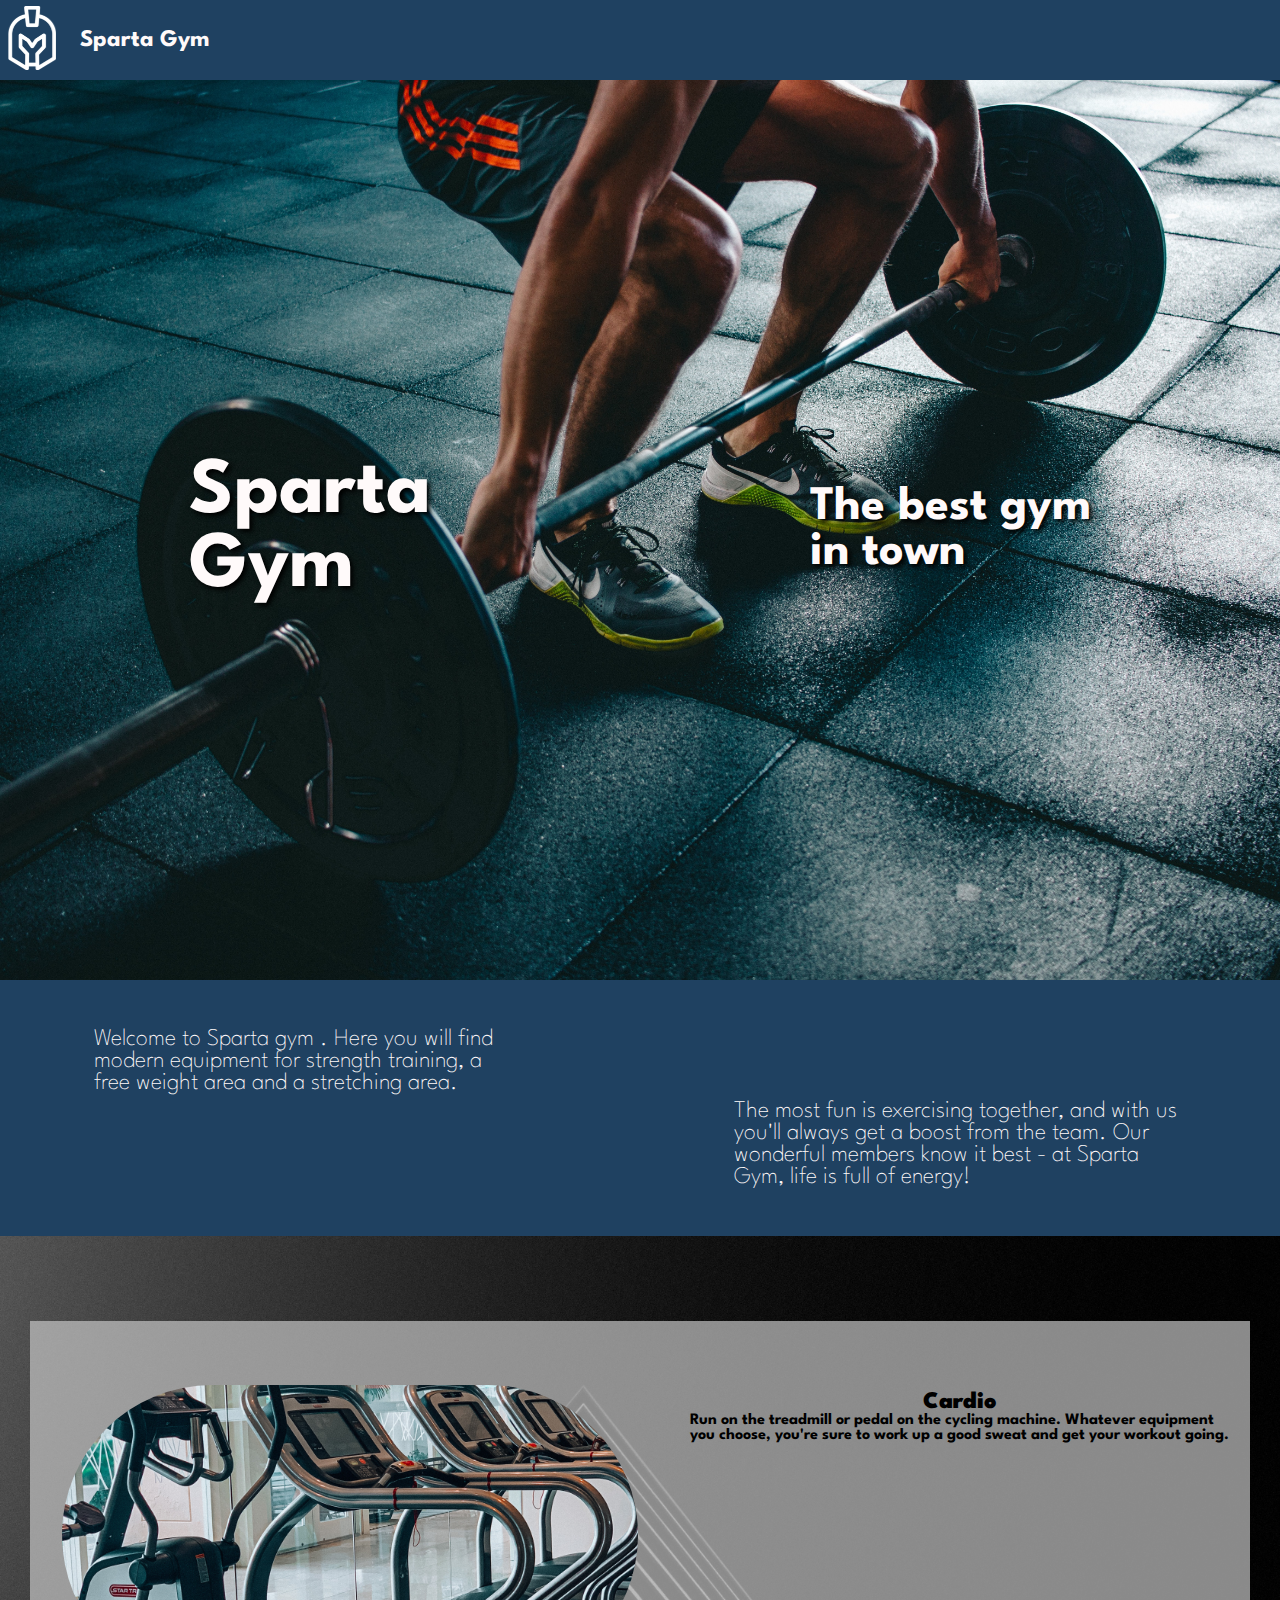
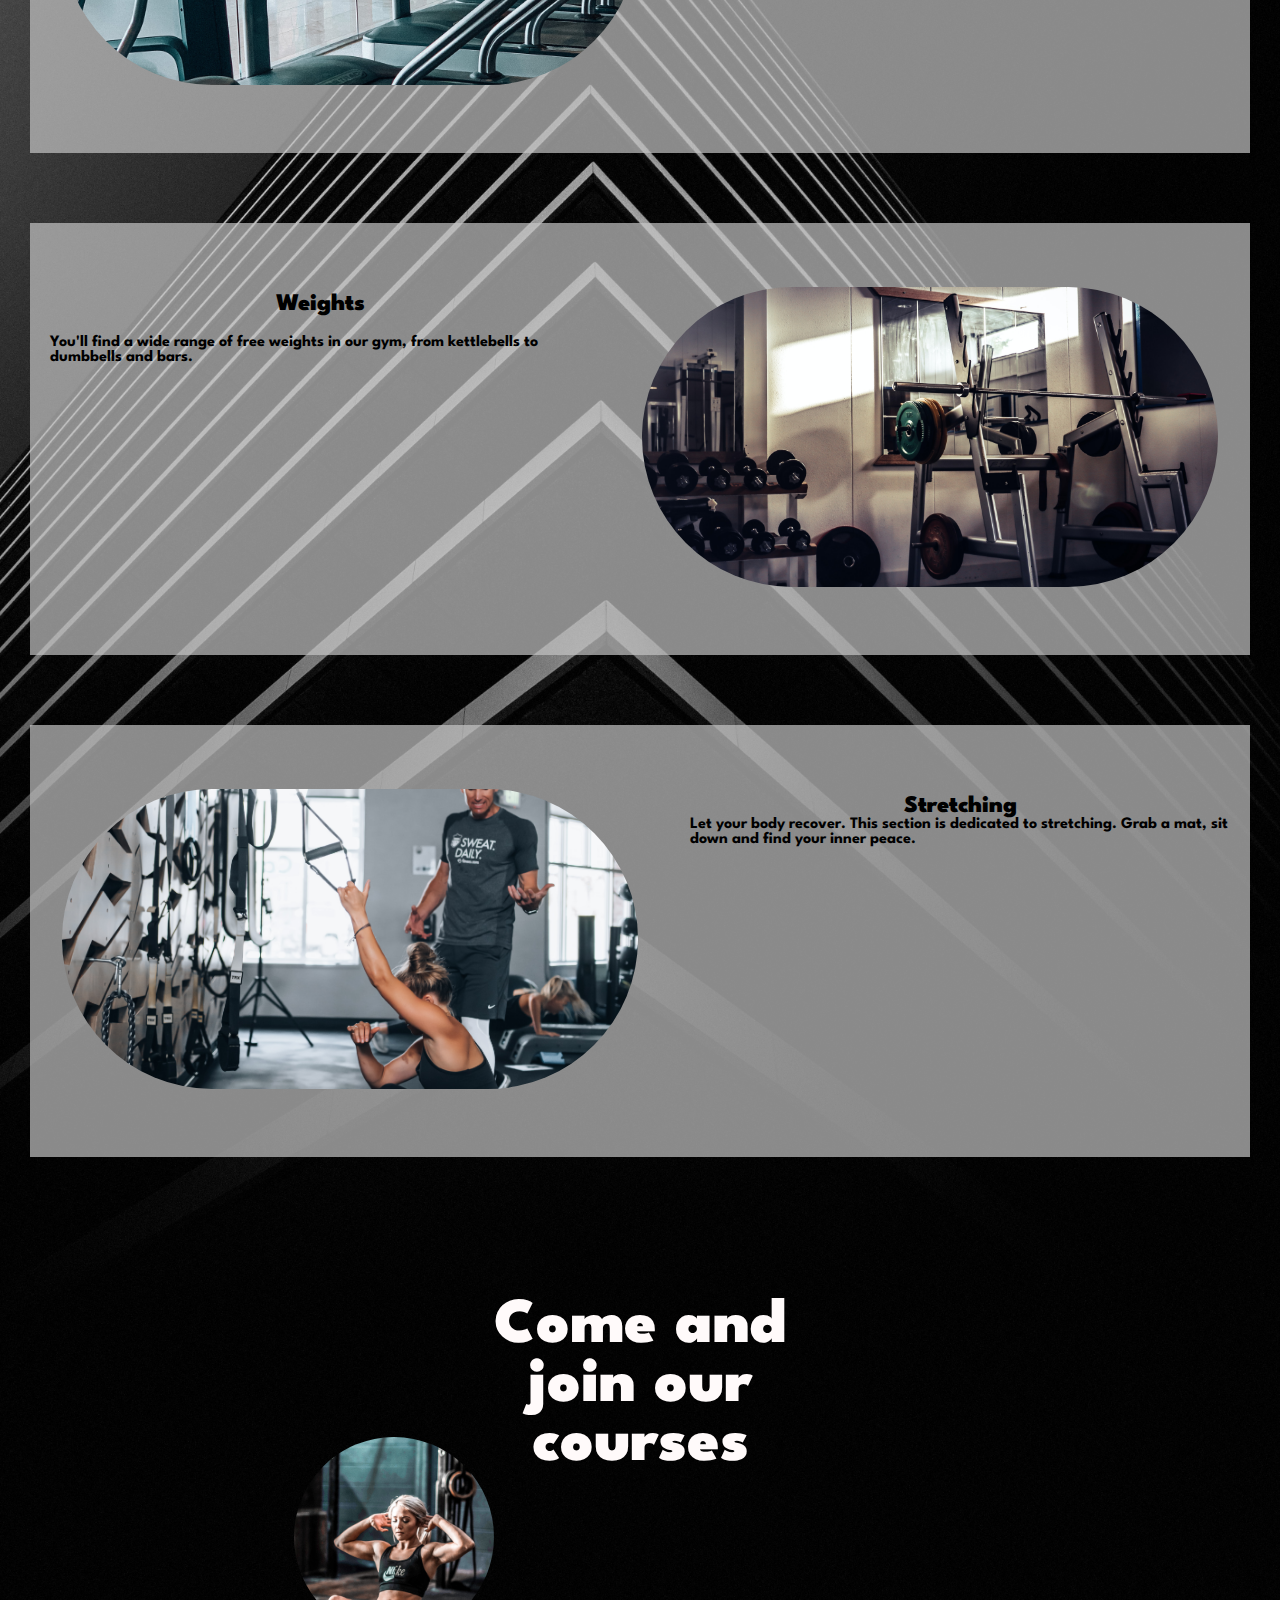
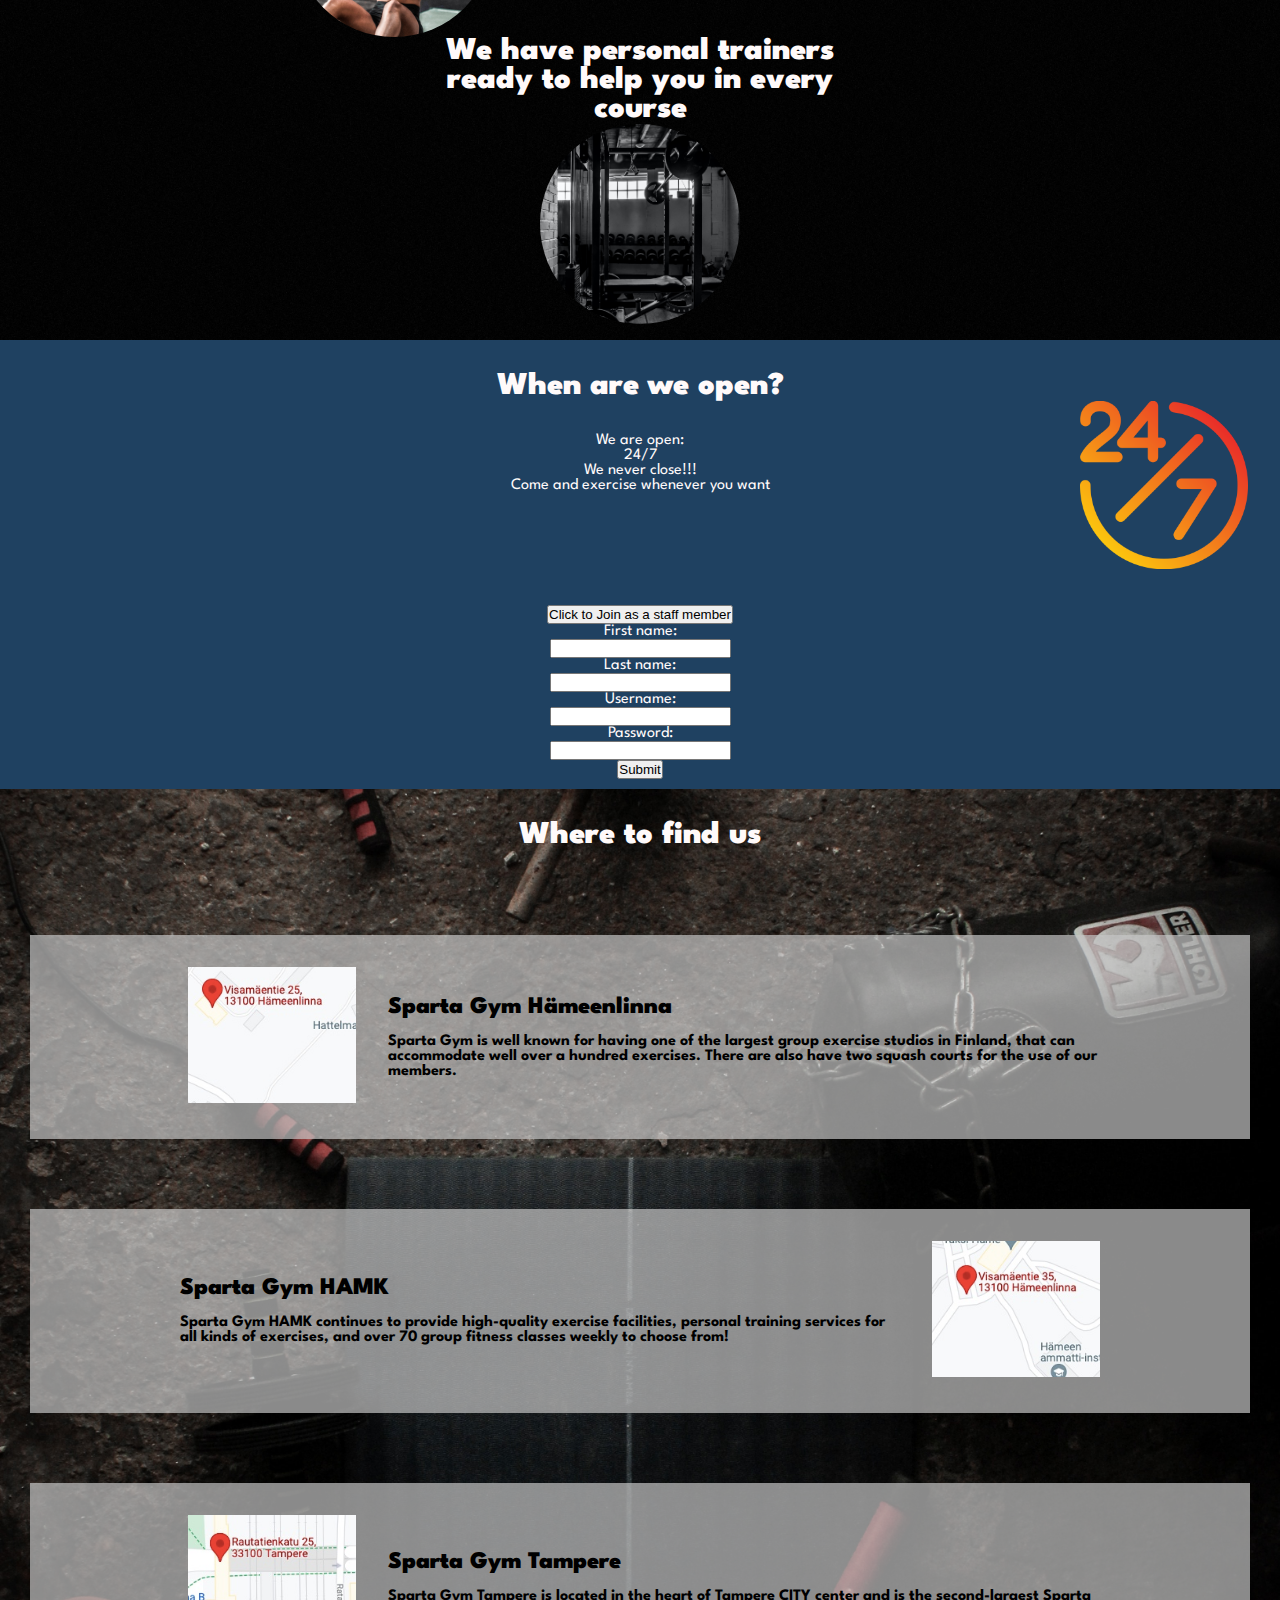
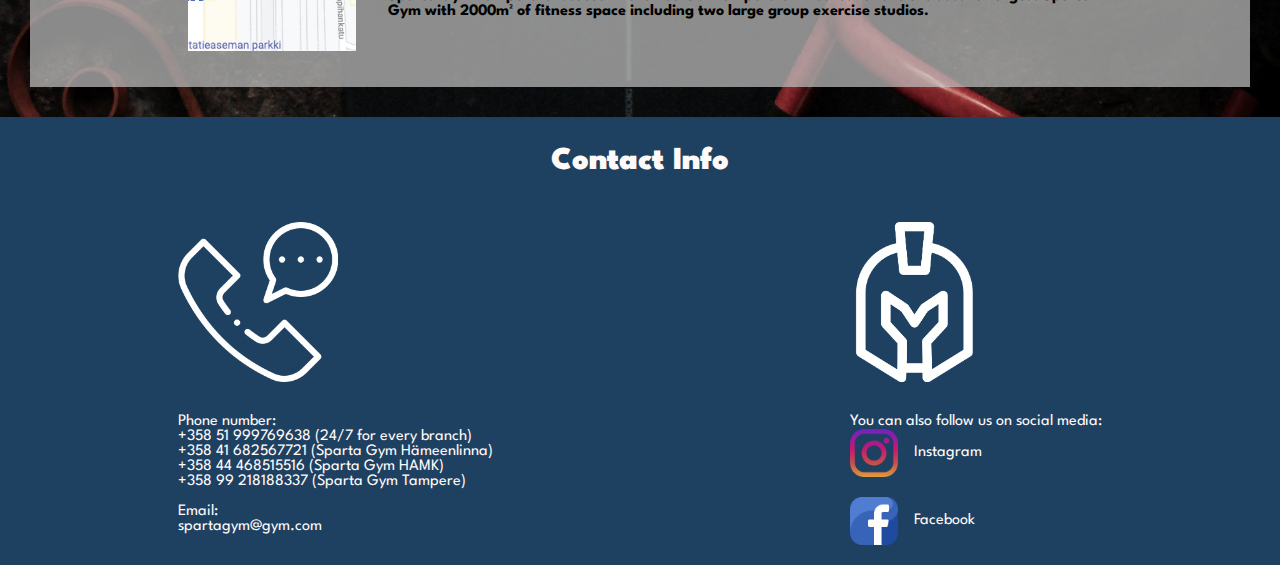
==== commit 31a1802b: "Few chanegs on the javaScripts and css" ====
--- a/index.html
+++ b/index.html
@@ -96,9 +96,9 @@
         </div>
     </div>
 
-    <div class="Join us form">
-    
-        <button id="qaz">Click to Join as a staff member</button>
+    <div class="JoinUsForm">
+    
+        <button id="joinUsButton">Click to Join as a staff member</button>
         <form class="formJoin" id="formJoin">
             <label for="fname">First name:</label><br>
             <input type="text" id="fname" name="fname"><br>
@@ -107,14 +107,7 @@
             <label for="uname">Username:</label><br>
             <input type="text" id="uname" name="uname"><br>
             <label for="passw">Password:</label><br>
-            <input type="text" id="passw" name="passw">
-            <!-- <label for="cars">Choose a car:</label>
-            <select id="cars" name="cars">
-                <option value="volvo">Volvo</option>
-                <option value="saab">Saab</option>
-                <option value="fiat">Fiat</option>
-                <option value="audi">Audi</option>
-            </select> -->
+            <input type="text" id="passw" name="passw"><br>
             <input type="submit" value="Submit">
         </form>
     </div>
@@ -190,35 +183,19 @@
     </div>
     <script>
         var switchForm=true;
-        document.getElementById("qaz").onclick = function() {newForm() };
+        document.getElementById("joinUsButton").onclick = function() {newForm() };
         function newForm(){
             if(switchForm){
-                document.getElementById("qaz").innerHTML = "Click to Join as a customer";
-                document.getElementById("formJoin").innerHTML = '<form class="formJoin" id="formJoin"><label for="fname"> name:</label><br><input type="text" id="fname" name="fname"><br><label for="lname">Last name:</label><br><input type="text" id="lname" name="lname"><br><label for="uname">Username:</label><br><input type="text" id="uname" name="uname"><br><label for="passw">Password:</label><br><input type="text" id="passw" name="passw"><input type="submit" value="Submit"></form>';  
+                document.getElementById("joinUsButton").innerHTML = "Click to Join as a customer";
+                document.getElementById("formJoin").innerHTML = '<form class="formJoin" id="formJoin"><label for="fname"> name:</label><br><input type="text" id="fname" name="fname"><br><label for="lname">Last name:</label><br><input type="text" id="lname" name="lname"><br><label for="uname">Other information:</label><br><input type="text" id="uname" name="uname"><br><label for="passw">Password:</label><br><input type="text" id="passw" name="passw"><br><input type="submit" value="Click to send form"></form>';  
             }
             else{
-                document.getElementById("qaz").innerHTML = "Click to Join as a staff member";
-                document.getElementById("formJoin").innerHTML = '<form class="formJoin" id="formJoin"><label for="fname">First name:</label><br><input type="text" id="fname" name="fname"><br><label for="lname">Last name:</label><br><input type="text" id="lname" name="lname"><br><label for="uname">Username:</label><br><input type="text" id="uname" name="uname"><br><label for="passw">Password:</label><br><input type="text" id="passw" name="passw"><input type="submit" value="Submit"></form>';  
+                document.getElementById("joinUsButton").innerHTML = "Click to Join as a staff member";
+                document.getElementById("formJoin").innerHTML = '<form class="formJoin" id="formJoin"><label for="fname">First name:</label><br><input type="text" id="fname" name="fname"><br><label for="lname">Last name:</label><br><input type="text" id="lname" name="lname"><br><label for="uname">Username:</label><br><input type="text" id="uname" name="uname"><br><label for="passw">Password:</label><br><input type="text" id="passw" name="passw"><br><input type="submit" value="Submit"></form>';  
             }
             switchForm = !switchForm;
         };
         
     </script>
-
-<p>Contact us!</p>
-<form id="contact" action="db.php">
-    First name: <input type="text" name="fname"><br>
-    Last name: <input type="text" name="lname"><br><br>
-    Email: <input type="text" name="email"><br><br>
-    Phone: <input type="text" name="phone"><br><br>
-    <input type="button" onclick="contactform()" value="Submit">
-  </form>
-  
-  <script>
-  function contactform() {
-    document.getElementById("contact").submit();
-  }
-  </script>
-    
 </body>
 </html>--- a/Css/project1.css
+++ b/Css/project1.css
@@ -25,6 +25,13 @@
   margin-top: 6px;
   margin-left: 0.5em;
   object-fit: cover;
+}
+
+.JoinUsForm{
+  background: #1f4161;
+  color: snow;
+  text-align: center;
+  padding-bottom: 10px;
 }
 
 .intro-container {
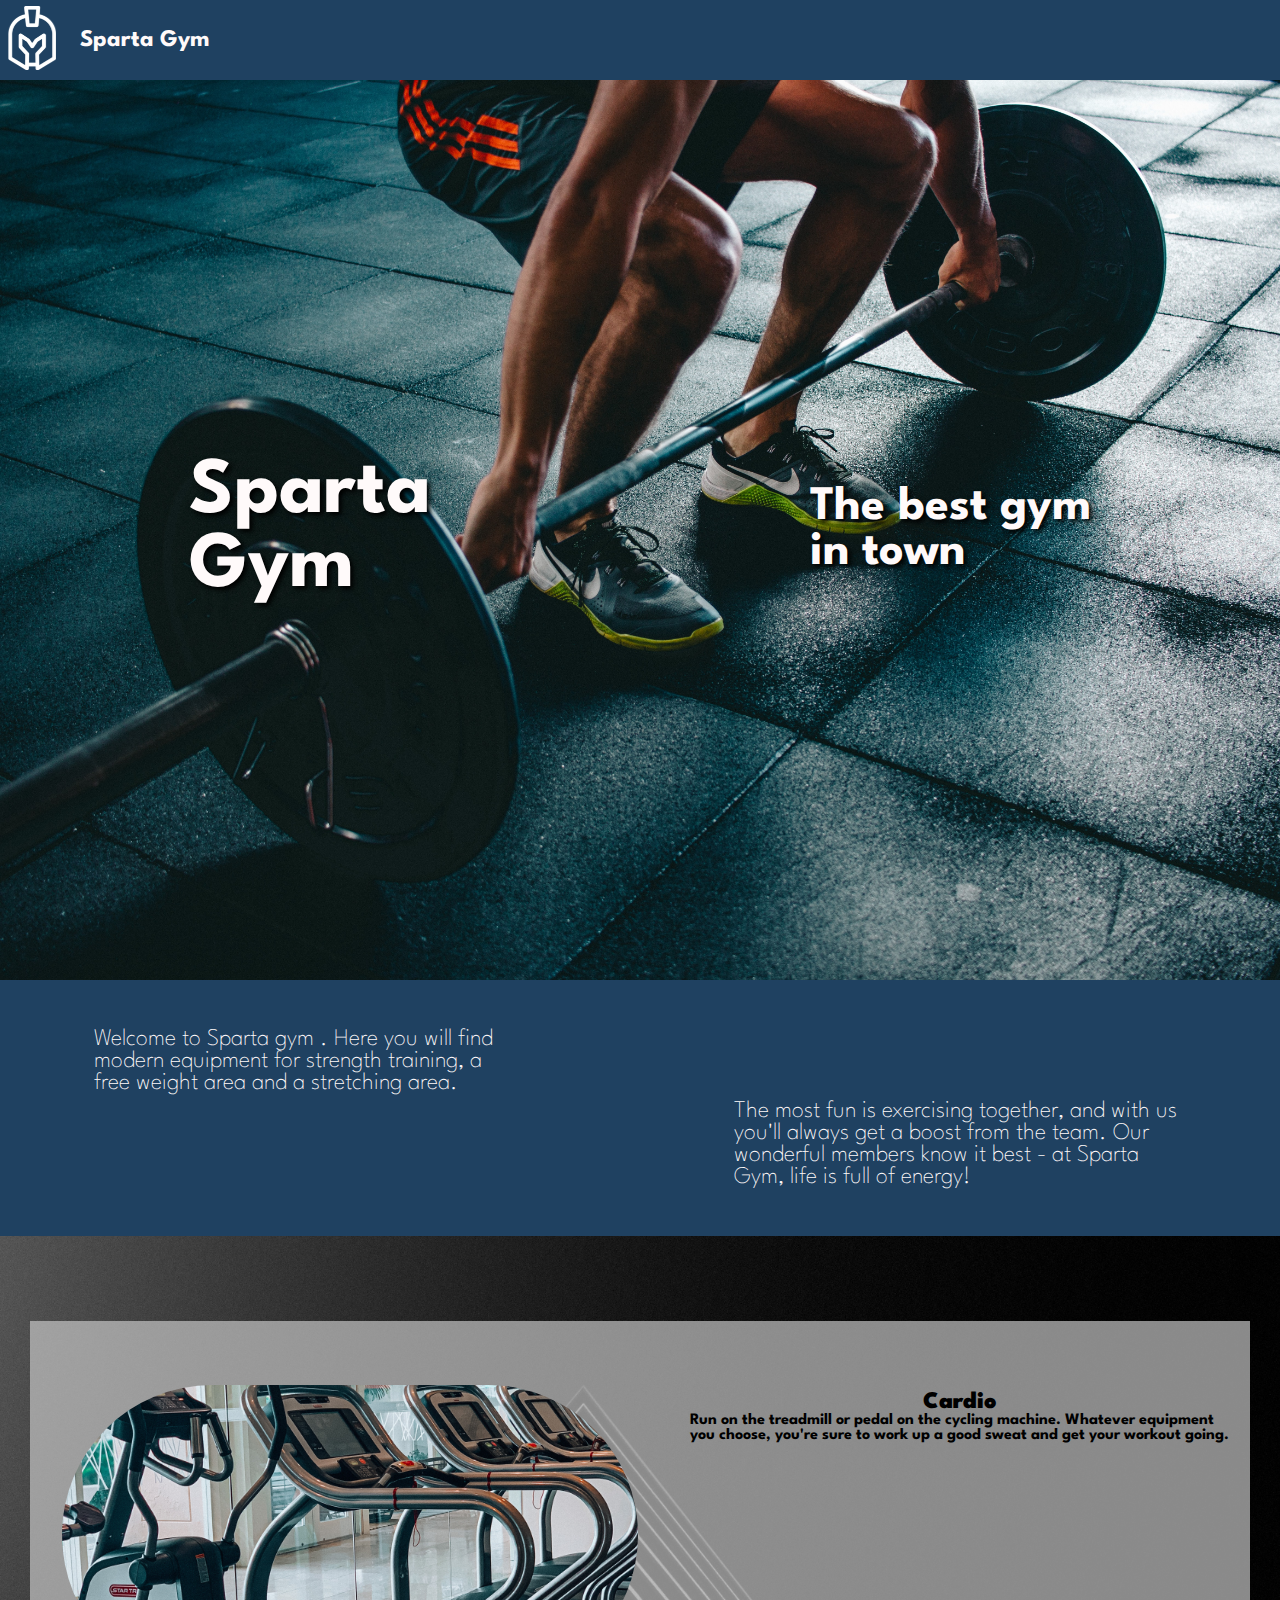
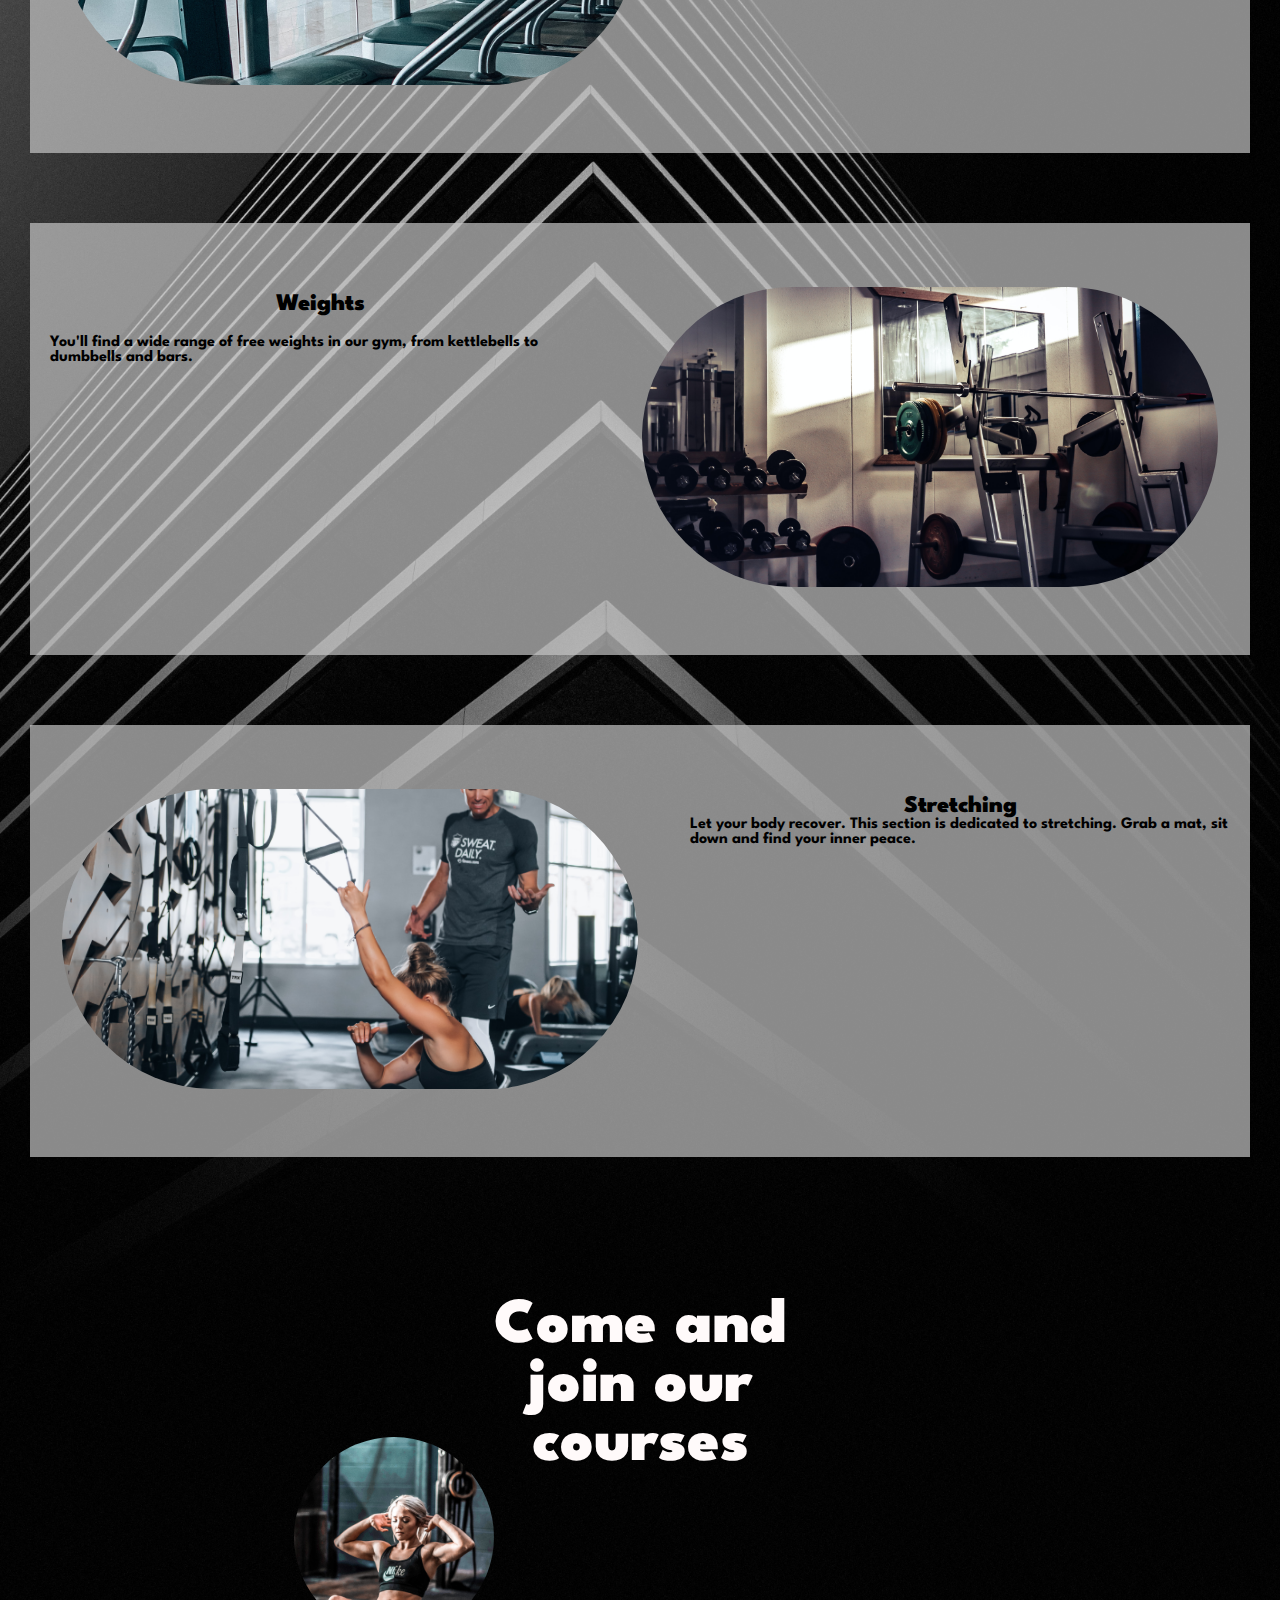
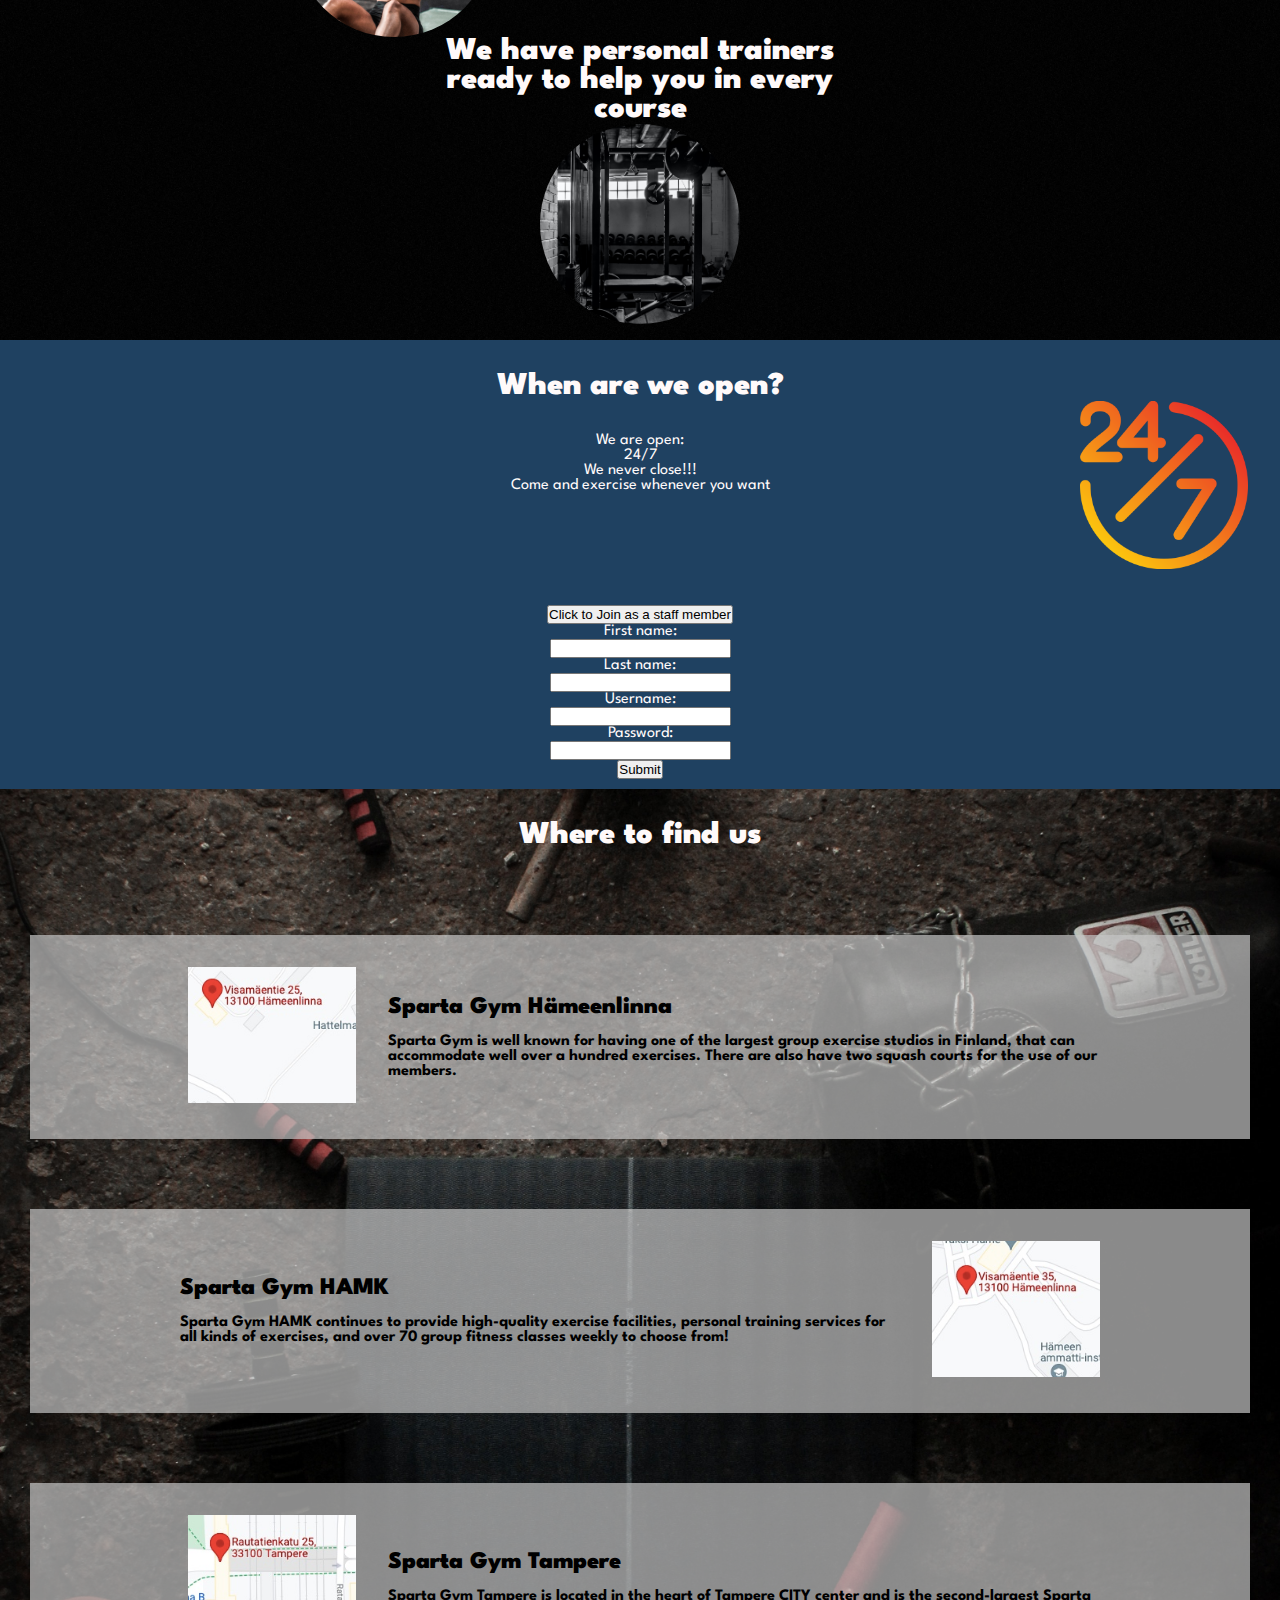
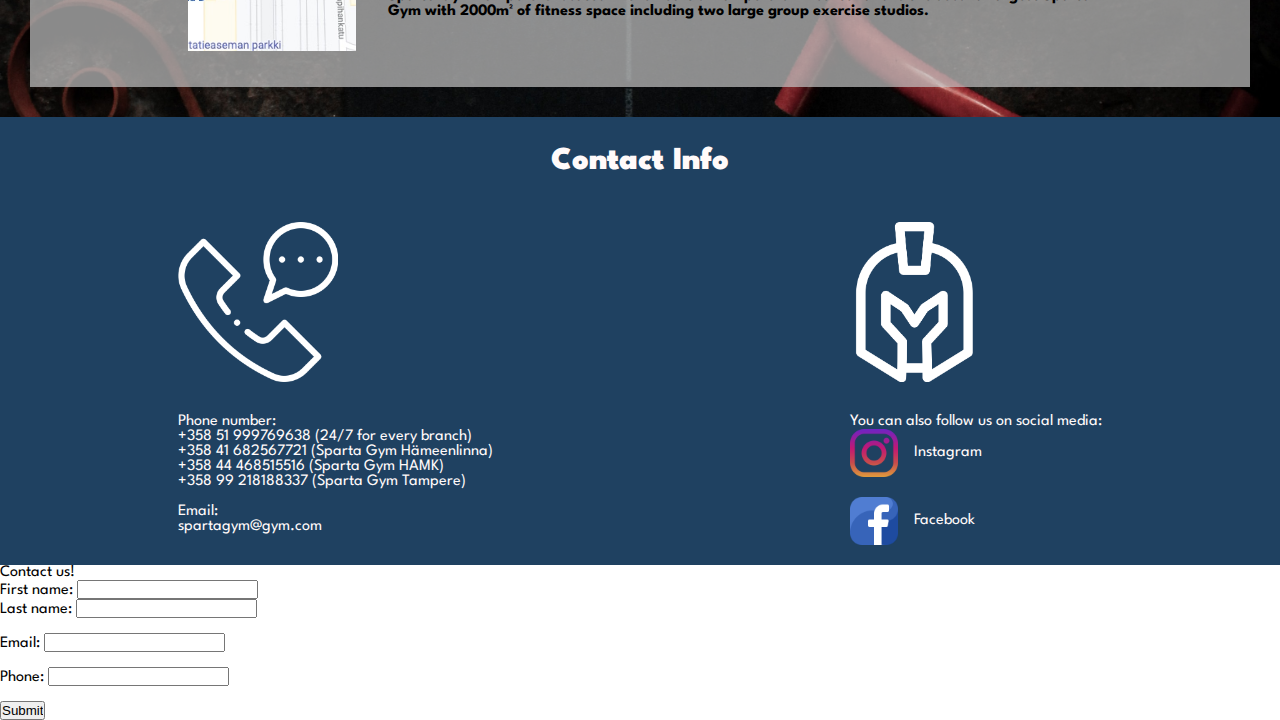
==== commit 0d736851: "Merge branch 'JavaScriptTest' of https://github.com/Ebassani/Sparta_gym into JavaScriptTest" ====
--- a/index.html
+++ b/index.html
@@ -197,5 +197,21 @@
         };
         
     </script>
+
+<p>Contact us!</p>
+<form id="contact" action="db.php">
+    First name: <input type="text" name="fname"><br>
+    Last name: <input type="text" name="lname"><br><br>
+    Email: <input type="text" name="email"><br><br>
+    Phone: <input type="text" name="phone"><br><br>
+    <input type="button" onclick="contactform()" value="Submit">
+  </form>
+  
+  <script>
+  function contactform() {
+    document.getElementById("contact").submit();
+  }
+  </script>
+    
 </body>
 </html>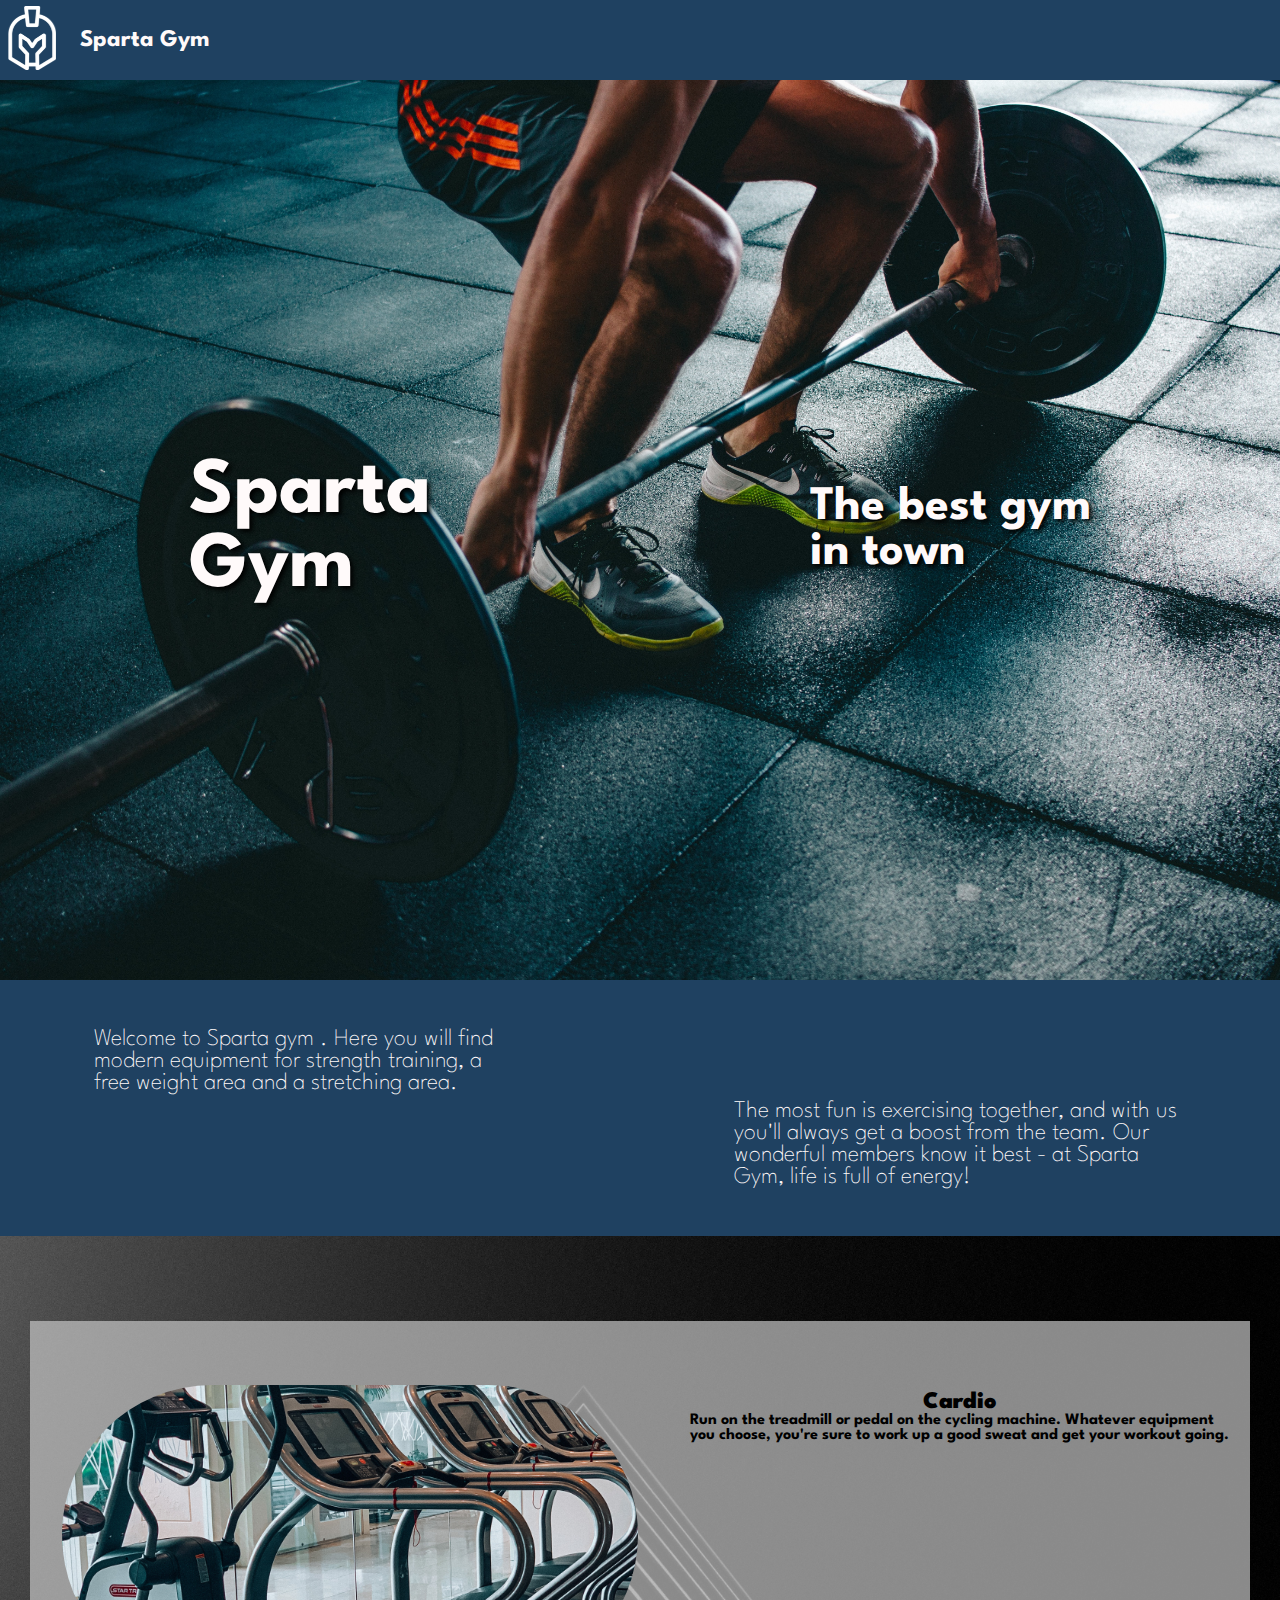
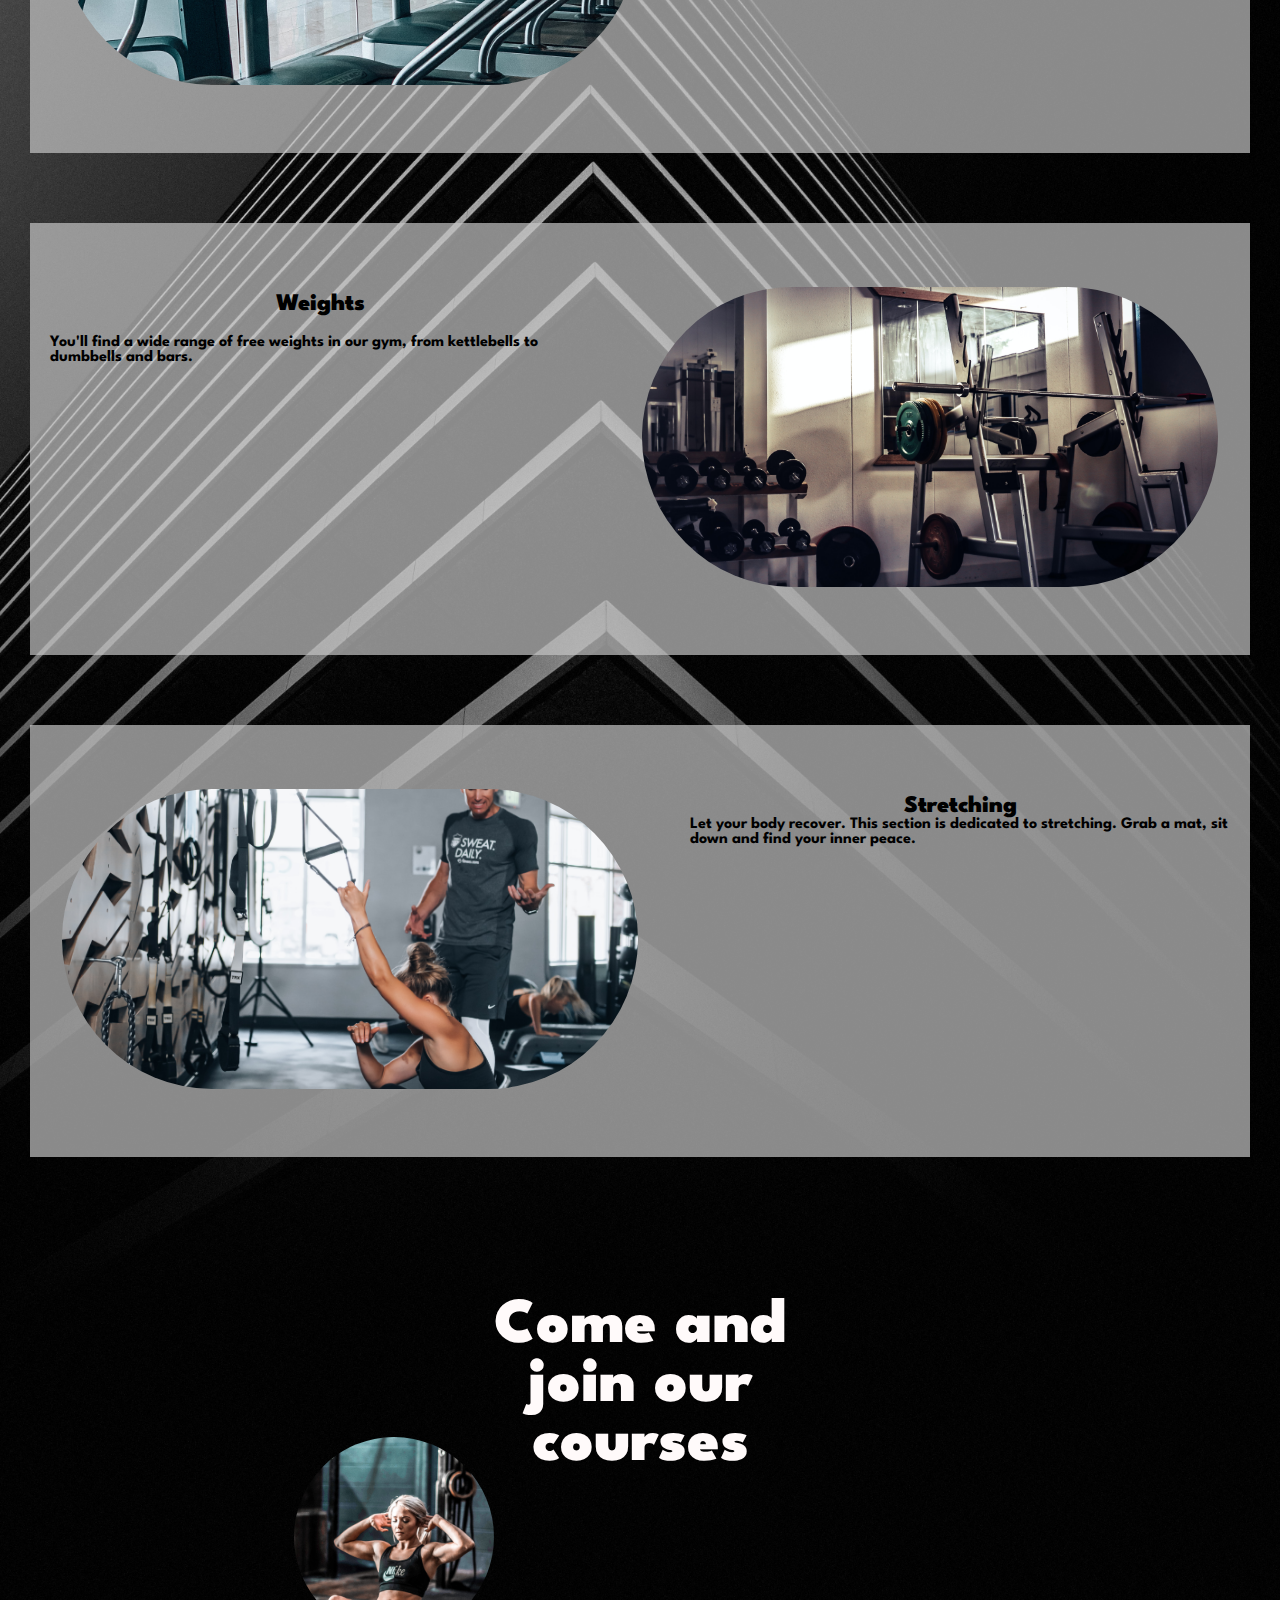
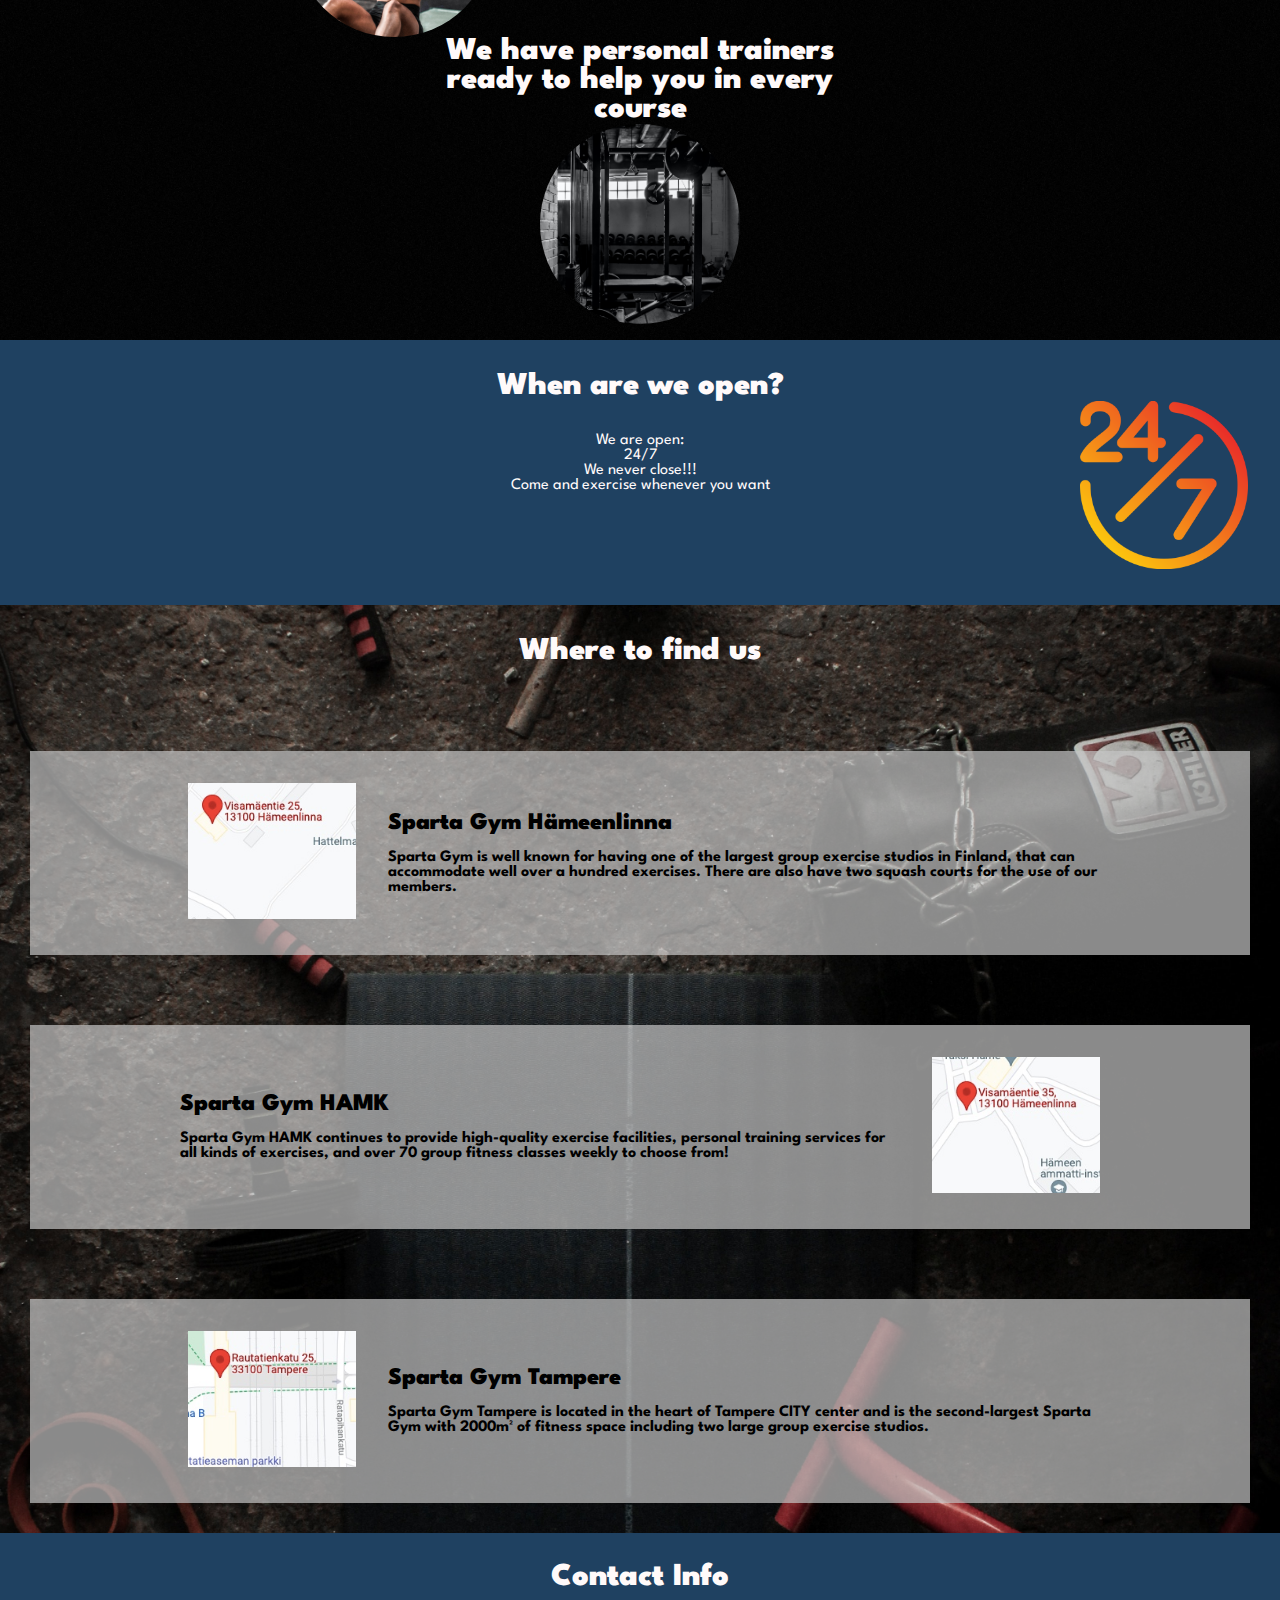
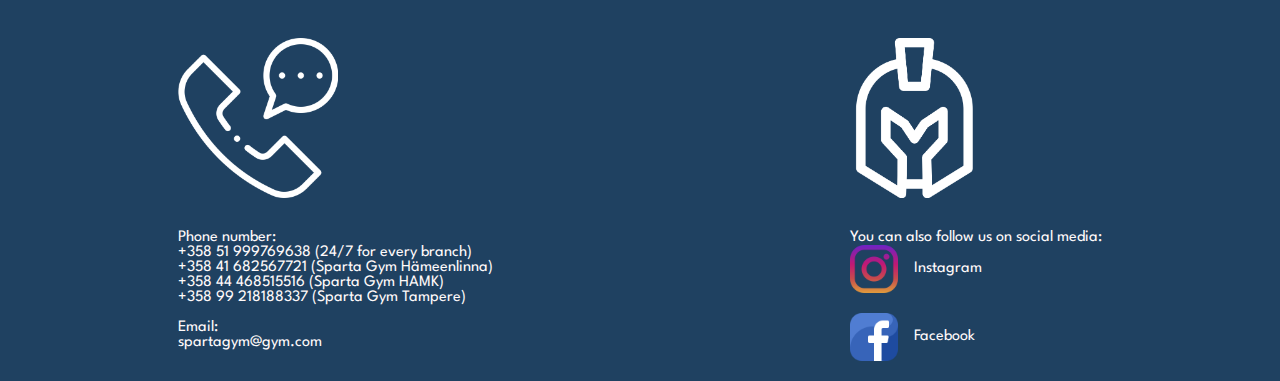
==== commit 580c781d: "creating form file" ====
--- a/index.html
+++ b/index.html
@@ -9,7 +9,6 @@
     <title>Sparta Gym</title>
     <link rel="stylesheet" href="/Css/project1.css">
     <link rel="stylesheet" href="/Css/csshanna.css">
-    <script src="scripts.js"></script>
 </head>
 
 <body>
@@ -96,22 +95,6 @@
         </div>
     </div>
 
-    <div class="JoinUsForm">
-    
-        <button id="joinUsButton">Click to Join as a staff member</button>
-        <form class="formJoin" id="formJoin">
-            <label for="fname">First name:</label><br>
-            <input type="text" id="fname" name="fname"><br>
-            <label for="lname">Last name:</label><br>
-            <input type="text" id="lname" name="lname"><br>
-            <label for="uname">Username:</label><br>
-            <input type="text" id="uname" name="uname"><br>
-            <label for="passw">Password:</label><br>
-            <input type="text" id="passw" name="passw"><br>
-            <input type="submit" value="Submit">
-        </form>
-    </div>
-
     <div class="after_middle">
         
         <h1 style="text-align: center; padding-top: 1em; color: snow;"><b>Where to find us</b></h1>
@@ -181,37 +164,5 @@
             </div>
         </div>
     </div>
-    <script>
-        var switchForm=true;
-        document.getElementById("joinUsButton").onclick = function() {newForm() };
-        function newForm(){
-            if(switchForm){
-                document.getElementById("joinUsButton").innerHTML = "Click to Join as a customer";
-                document.getElementById("formJoin").innerHTML = '<form class="formJoin" id="formJoin"><label for="fname"> name:</label><br><input type="text" id="fname" name="fname"><br><label for="lname">Last name:</label><br><input type="text" id="lname" name="lname"><br><label for="uname">Other information:</label><br><input type="text" id="uname" name="uname"><br><label for="passw">Password:</label><br><input type="text" id="passw" name="passw"><br><input type="submit" value="Click to send form"></form>';  
-            }
-            else{
-                document.getElementById("joinUsButton").innerHTML = "Click to Join as a staff member";
-                document.getElementById("formJoin").innerHTML = '<form class="formJoin" id="formJoin"><label for="fname">First name:</label><br><input type="text" id="fname" name="fname"><br><label for="lname">Last name:</label><br><input type="text" id="lname" name="lname"><br><label for="uname">Username:</label><br><input type="text" id="uname" name="uname"><br><label for="passw">Password:</label><br><input type="text" id="passw" name="passw"><br><input type="submit" value="Submit"></form>';  
-            }
-            switchForm = !switchForm;
-        };
-        
-    </script>
-
-<p>Contact us!</p>
-<form id="contact" action="db.php">
-    First name: <input type="text" name="fname"><br>
-    Last name: <input type="text" name="lname"><br><br>
-    Email: <input type="text" name="email"><br><br>
-    Phone: <input type="text" name="phone"><br><br>
-    <input type="button" onclick="contactform()" value="Submit">
-  </form>
-  
-  <script>
-  function contactform() {
-    document.getElementById("contact").submit();
-  }
-  </script>
-    
 </body>
 </html>